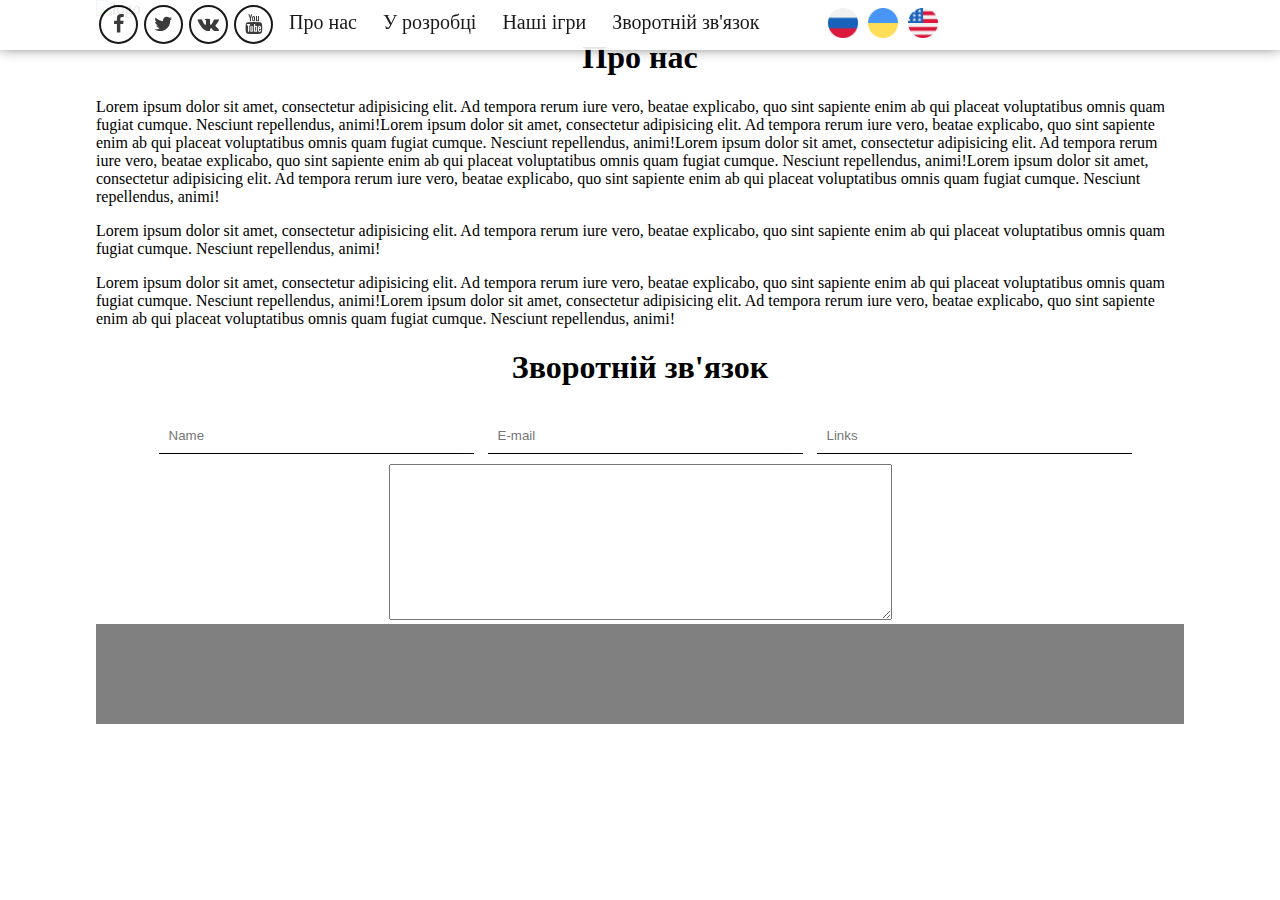
==== index.html @ 35270214 "first commit" ====
<!DOCTYPE html>
<html lang="en">
<head>
    <meta charset="UTF-8">
    <title>Game Site</title>
    <link rel="stylesheet" href="style/style.css">
    <link href="https://stackpath.bootstrapcdn.com/font-awesome/4.7.0/css/font-awesome.min.css" rel="stylesheet" integrity="sha384-wvfXpqpZZVQGK6TAh5PVlGOfQNHSoD2xbE+QkPxCAFlNEevoEH3Sl0sibVcOQVnN" crossorigin="anonymous">
    <script type="text/javascript" src="https://ajax.googleapis.com/ajax/libs/jquery/1.10.1/jquery.min.js"></script>
    <script src="js/script.js"></script>
</head>
<body>
   
    <header>
      
       <div class="headerContent">
          
           <ul class="socialLinks">
               <li><a href="#"><i class="fa fa-facebook"></i></a></li>
               <li><a href="#"><i class="fa fa-twitter"></i></a></li>
               <li><a href="#"><i class="fa fa-vk"></i></a></li>
               <li><a href="#"><i class="fa fa-youtube"></i></a></li>
           </ul>
              
           <ul class="headerMenuLinks">
               <li><a href="#aboutUs">Про нас</a></li>
               <li><a href="#inDev">У розробці</a></li>
               <li><a href="#ourGames">Наші ігри</a></li>
               <li><a href="#feedback">Зворотній зв'язок</a></li>
           </ul>
           
           <ul class="languageItems">
               <li><img src="img/languageIcons/russia.png" alt="rus"></li>
               <li><img src="img/languageIcons/ukraine.png" alt="ua"></li>
               <li><img src="img/languageIcons/united-states.png" alt="us"></li>
           </ul>
           
       </div>
       
    </header>
    
    <main>
       
        <div class="logo">
            <img src="img/N7.png" alt="logo">
        </div>
        
        <div class="aboutUs" id="aboutUs">
            <h1>Про нас</h1>
            <p>Lorem ipsum dolor sit amet, consectetur adipisicing elit. Ad tempora rerum iure vero, beatae explicabo, quo sint sapiente enim ab qui placeat voluptatibus omnis quam fugiat cumque. Nesciunt repellendus, animi!Lorem ipsum dolor sit amet, consectetur adipisicing elit. Ad tempora rerum iure vero, beatae explicabo, quo sint sapiente enim ab qui placeat voluptatibus omnis quam fugiat cumque. Nesciunt repellendus, animi!Lorem ipsum dolor sit amet, consectetur adipisicing elit. Ad tempora rerum iure vero, beatae explicabo, quo sint sapiente enim ab qui placeat voluptatibus omnis quam fugiat cumque. Nesciunt repellendus, animi!Lorem ipsum dolor sit amet, consectetur adipisicing elit. Ad tempora rerum iure vero, beatae explicabo, quo sint sapiente enim ab qui placeat voluptatibus omnis quam fugiat cumque. Nesciunt repellendus, animi!</p>
            <p>Lorem ipsum dolor sit amet, consectetur adipisicing elit. Ad tempora rerum iure vero, beatae explicabo, quo sint sapiente enim ab qui placeat voluptatibus omnis quam fugiat cumque. Nesciunt repellendus, animi!</p>
            <p>Lorem ipsum dolor sit amet, consectetur adipisicing elit. Ad tempora rerum iure vero, beatae explicabo, quo sint sapiente enim ab qui placeat voluptatibus omnis quam fugiat cumque. Nesciunt repellendus, animi!Lorem ipsum dolor sit amet, consectetur adipisicing elit. Ad tempora rerum iure vero, beatae explicabo, quo sint sapiente enim ab qui placeat voluptatibus omnis quam fugiat cumque. Nesciunt repellendus, animi!</p>
        </div>
        
        <div class="gameSlider"></div>
        
        <div class="listOfGames"></div>
        
        <div class="feedback" id="feedback">
          
            <h1>Зворотній зв'язок</h1>
            
            <div class="feedbackInput">
                <input type="text" placeholder="Name" />
                <input type="text" placeholder="E-mail" />
                <input type="text" placeholder="Links" />
            </div>
            
            <div class="textarea">
                <textarea name="message" cols="60" rows="10"></textarea>
            </div>
                        
        </div>
        
    </main>
    
    <bottom>
        <div class="bottomTest">
            
        </div>
    </bottom>
    
</body>
</html>
---- style/style.css ----
body {
    margin: 0;
    left: 0;
    background: #ffffff;
}

li {
    list-style: none;
}

h1 {
    text-align: center;
}

a {
    text-decoration: none;
    color: black;
}

/********************************************* HEADER ********************************************************/

header {
    display: flex;
/*
    grid-template-rows: repeat(minmax(150px, auto));
*/
    width: 100%;
    height: 50px;
    opacity: .9;
    position: fixed;
    background: rgba(255, 255, 255, 1);
    box-shadow: 0 -5px 15px black;
}

.headerContent {
    display: flex;
    width: 85%;
    margin: auto;
}

/************* HEADER SOCIAL LINKS *************/


.socialLinks {
    padding: 0;
    margin: 0;
    display: flex;
}

.socialLinks li {
    padding: 5px 0 0 0;
    
}

.socialLinks li a {
    width: 35px;
    height: 35px;
    background: #fff;
    text-align: center;
    line-height: 35px;
    font-size: 20px;
    margin: 0 3px;
    display: block;
    border-radius: 50%;
    position: relative;
    border: 2px solid #000;
    transition: .5s;
}

.socialLinks li a .fa {
    position: relative;
    color: #262626;
    transition: .5s;
}

.socialLinks li a:hover .fa {
    transform: rotate(360deg);
}

.socialLinks li a:hover {
    transition: .5s;
}

.socialLinks li:nth-child(1) a:hover {
    background-color: #3F62A9;
}

.socialLinks li:nth-child(2) a:hover {
    background-color: #1DA1F2;
}

.socialLinks li:nth-child(3) a:hover {
    background-color: #5181B8;
}

.socialLinks li:nth-child(4) a:hover {
    background-color: #D52323;
}

/************* HEADER MENU *************/

.headerMenuLinks {
    display: flex;
    margin: 0;
    padding: 0;
}

.headerMenuLinks li {
    cursor: pointer;
    width: auto;
    height: 45px;
    padding: 5px 10px 0 10px;
    text-align: center;
    line-height: 35px;
    font-size: 20px;
    margin: 0 3px;
    position: relative;
    transition: .5s;
}

.headerMenuLinks li:hover {
    background: green;
}

/************* HEADER LANGUAGES *************/

.languageItems {
    display: flex;
    margin: 8px 0 0 10px;
}

.languageItems img {
    cursor: pointer;
    margin: 0 5px;
    width: 30px;
}

/********************************************* MAIN ********************************************************/

main {
    width: 85%;
    height: auto;
    margin: auto;
    
}

.logo img {
    width: 100%;
    height: 100%;
}

.feedbackInput {
    text-align: center;
}

.feedbackInput input {
    width: 300px;
    height: auto;
    margin: 10px 0 10px 10px;
    padding: 10px 5px 10px 10px;
    background: rgba(255, 255, 255, 0.8);
    border: 0px;
    box-shadow: 0 0 30px white;
    border-bottom: 1px solid black;
}

.textarea {
    text-align: center;
}

.bottomTest {
    width: 85%;
    height: 100px;
    margin: auto;
    background: gray;
}
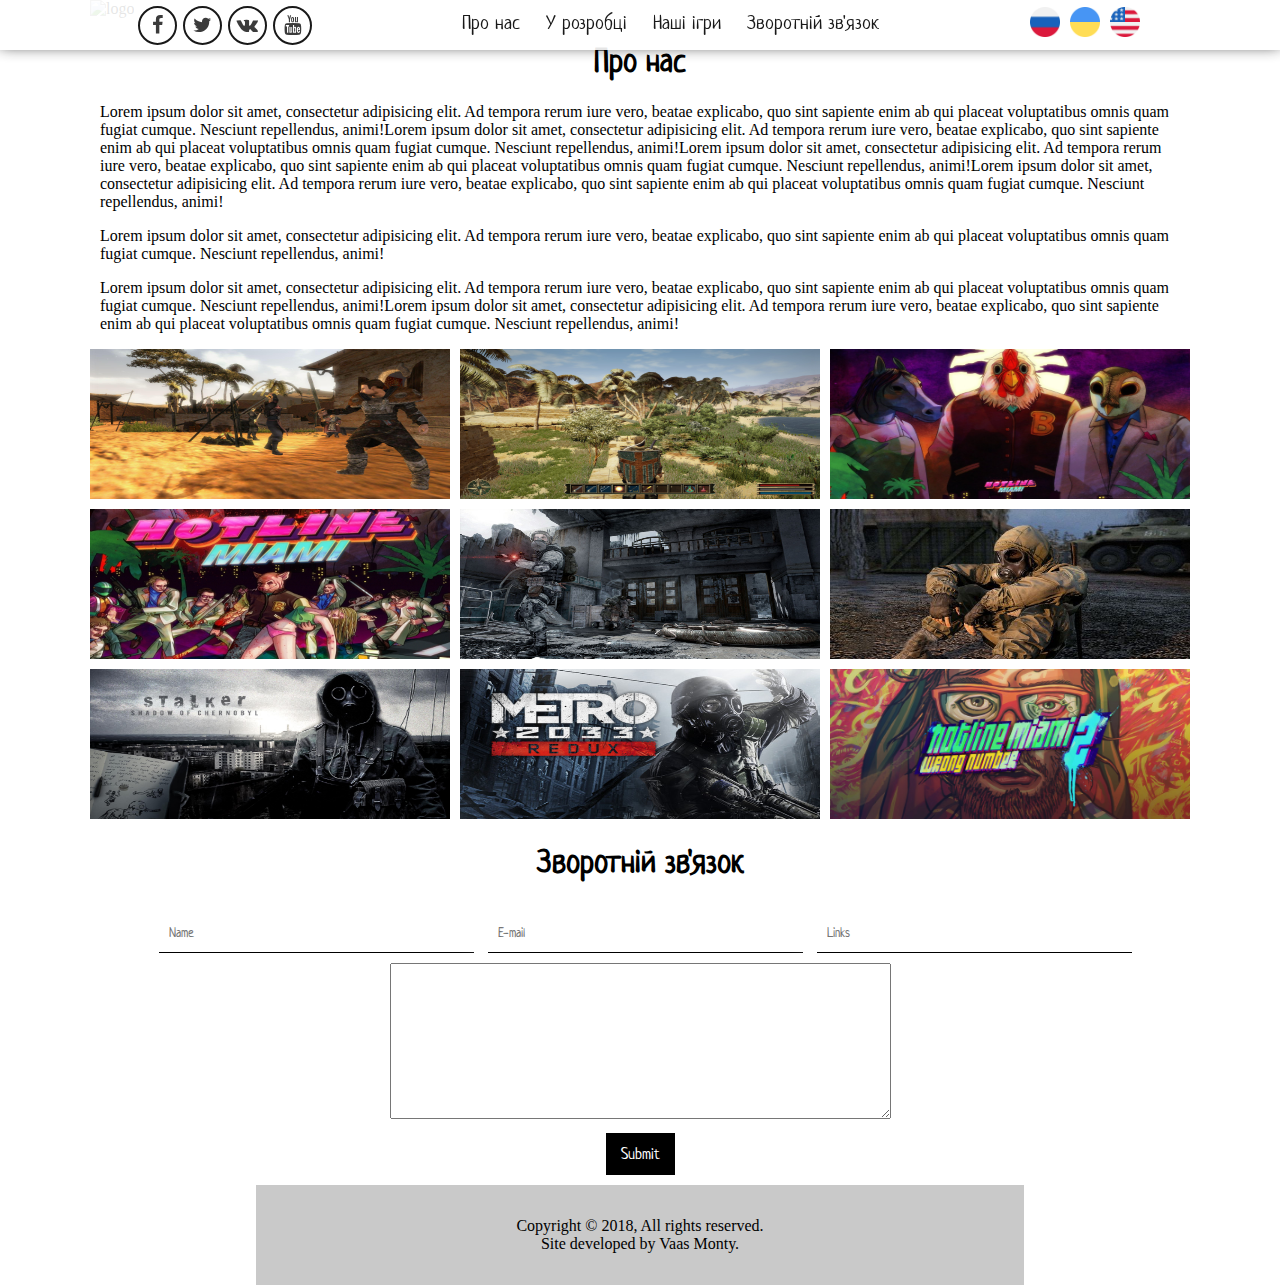
==== commit 38242465: "added chapter 'ourGames & media queries'" ====
--- a/index.html
+++ b/index.html
@@ -5,6 +5,7 @@
     <title>Game Site</title>
     <link rel="stylesheet" href="style/style.css">
     <link href="https://stackpath.bootstrapcdn.com/font-awesome/4.7.0/css/font-awesome.min.css" rel="stylesheet" integrity="sha384-wvfXpqpZZVQGK6TAh5PVlGOfQNHSoD2xbE+QkPxCAFlNEevoEH3Sl0sibVcOQVnN" crossorigin="anonymous">
+    <link href="https://fonts.googleapis.com/css?family=Neucha" rel="stylesheet">
     <script type="text/javascript" src="https://ajax.googleapis.com/ajax/libs/jquery/1.10.1/jquery.min.js"></script>
     <script src="js/script.js"></script>
 </head>
@@ -15,10 +16,10 @@
        <div class="headerContent">
           
            <ul class="socialLinks">
-               <li><a href="#"><i class="fa fa-facebook"></i></a></li>
-               <li><a href="#"><i class="fa fa-twitter"></i></a></li>
-               <li><a href="#"><i class="fa fa-vk"></i></a></li>
-               <li><a href="#"><i class="fa fa-youtube"></i></a></li>
+               <li><a href="https://www.facebook.com/" target="_blank"><i class="fa fa-facebook"></i></a></li>
+               <li><a href="https://twitter.com/" target="_blank"><i class="fa fa-twitter"></i></a></li>
+               <li><a href="http://vk.com/" target="_blank"><i class="fa fa-vk"></i></a></li>
+               <li><a href="https://www.youtube.com/" target="_blank"><i class="fa fa-youtube"></i></a></li>
            </ul>
               
            <ul class="headerMenuLinks">
@@ -33,6 +34,9 @@
                <li><img src="img/languageIcons/ukraine.png" alt="ua"></li>
                <li><img src="img/languageIcons/united-states.png" alt="us"></li>
            </ul>
+           
+           <label for="headerMenuToggle">&#9776;</label> 
+           <input type="checkbox" id="headerMenuToggle" />
            
        </div>
        
@@ -53,7 +57,17 @@
         
         <div class="gameSlider"></div>
         
-        <div class="listOfGames"></div>
+        <div class="listOfGames" id="ourGames">
+            <div><img src="img/games/1%20(1).jpg"><!--<span>1</span>--></div>
+            <div><img src="img/games/1%20(2).jpg"><!--<span>1</span>--></div>
+            <div><img src="img/games/1%20(3).jpg"><!--<span>1</span>--></div>
+            <div><img src="img/games/1%20(4).jpg"><!--<span>1</span>--></div>
+            <div><img src="img/games/1%20(5).jpg"><!--<span>1</span>--></div>
+            <div><img src="img/games/1%20(6).jpg"><!--<span>1</span>--></div>
+            <div><img src="img/games/1%20(7).jpg"><!--<span>1</span>--></div>
+            <div><img src="img/games/1%20(8).jpg"><!--<span>1</span>--></div>
+            <div><img src="img/games/1%20(9).jpg"><!--<span>1</span>--></div>
+        </div>
         
         <div class="feedback" id="feedback">
           
@@ -68,6 +82,10 @@
             <div class="textarea">
                 <textarea name="message" cols="60" rows="10"></textarea>
             </div>
+            
+            <div class="feedbackSubmit">
+                <input type="button" value="Submit" />
+            </div>
                         
         </div>
         
@@ -75,7 +93,8 @@
     
     <bottom>
         <div class="bottomTest">
-            
+            Copyright © 2018, All rights reserved.<br>
+            Site developed by Vaas Monty.
         </div>
     </bottom>
     
--- a/style/style.css
+++ b/style/style.css
@@ -4,12 +4,35 @@
     background: #ffffff;
 }
 
+label {
+    border: 2px solid black;
+    font-size: 25px;
+    padding: 0 10px;
+    margin: 5px 5px 5px 0;
+    border-radius: 27%;
+    cursor: pointer;
+    display: none;
+}
+
+label:hover {
+    background: black;
+    color: white;
+}
+
+input[type=checkbox] {
+    display: none;
+}
+
 li {
     list-style: none;
 }
 
 h1 {
     text-align: center;
+}
+
+li, h1, input {
+    font-family: 'Neucha', cursive;
 }
 
 a {
@@ -21,9 +44,6 @@
 
 header {
     display: flex;
-/*
-    grid-template-rows: repeat(minmax(150px, auto));
-*/
     width: 100%;
     height: 50px;
     opacity: .9;
@@ -34,22 +54,23 @@
 
 .headerContent {
     display: flex;
-    width: 85%;
-    margin: auto;
+    width: 1100px;
+    margin: 0 auto;
 }
 
 /************* HEADER SOCIAL LINKS *************/
-
 
 .socialLinks {
     padding: 0;
     margin: 0;
     display: flex;
+    flex-grow: 1;
+    justify-content: center;
+    align-items: center;
 }
 
 .socialLinks li {
-    padding: 5px 0 0 0;
-    
+    padding: 0;
 }
 
 .socialLinks li a {
@@ -100,21 +121,22 @@
 /************* HEADER MENU *************/
 
 .headerMenuLinks {
+    flex-grow: 2;
     display: flex;
     margin: 0;
     padding: 0;
+    justify-content: center;
+    align-items: center;
 }
 
 .headerMenuLinks li {
     cursor: pointer;
-    width: auto;
     height: 45px;
     padding: 5px 10px 0 10px;
     text-align: center;
     line-height: 35px;
     font-size: 20px;
     margin: 0 3px;
-    position: relative;
     transition: .5s;
 }
 
@@ -126,7 +148,10 @@
 
 .languageItems {
     display: flex;
-    margin: 8px 0 0 10px;
+    flex-grow: 1;
+    padding: 0;
+    justify-content: center;
+    align-items: center;
 }
 
 .languageItems img {
@@ -138,18 +163,59 @@
 /********************************************* MAIN ********************************************************/
 
 main {
-    width: 85%;
+    width: 1100px;
     height: auto;
     margin: auto;
     
 }
+
+/************* LOGO *********************/
 
 .logo img {
     width: 100%;
     height: 100%;
 }
 
-.feedbackInput {
+/************* ABOUT US ******************/
+
+.aboutUs {
+    margin: 0 10px;
+}
+
+/************* LIST OF GAMES *************/
+
+.listOfGames {
+    display: grid;
+    grid-template-columns: repeat(3, 1fr);
+    max-width: 100%;
+    margin: 0 auto;
+    grid-gap: 10px 10px;
+}
+
+.listOfGames div {
+    background: silver;
+    text-align: center;
+    height: 150px;
+}
+
+/*.listOfGames div span {
+    position: relative;
+    bottom: 90px;
+    color: white;
+}*/
+
+.listOfGames div:nth-child(even) {
+    background: white;
+}
+
+.listOfGames div img {
+    width: 100%;
+    height: 100%;
+}
+
+/************* FEEDBACK *****************/
+
+.feedbackInput, .textarea, .feedback .feedbackSubmit {
     text-align: center;
 }
 
@@ -164,41 +230,132 @@
     border-bottom: 1px solid black;
 }
 
-.textarea {
-    text-align: center;
-}
+.feedback .feedbackSubmit input[type=button] {
+    font-size: 16px;
+    padding: 10px 15px;
+    margin: 10px;
+    background: rgba(0, 0, 0, 1);
+    border: 0px;
+    color: white;
+    cursor: pointer;
+}
+
+.feedback .feedbackSubmit input[type=button], .feedbackInput input, textarea:focus {
+    outline: 0;
+}
+
+.feedback .feedbackSubmit input[type=button]:hover {
+    background: rgba(0, 0, 0, .8);
+}
+
+/************* BOTTOM *******************/
 
 .bottomTest {
-    width: 85%;
+    width: 60%;
     height: 100px;
     margin: auto;
-    background: gray;
-}
-
-
-
-
-
-
-
-
-
-
-
-
-
-
-
-
-
-
-
-
-
-
-
-
-
-
-
-
+    background: #c9c9c9;
+    text-align: center;
+    display: flex;
+    justify-content: center;
+    align-items: center;
+}
+
+/********************************************* MEDIA QUERIES ********************************************************/
+
+@media screen and ( max-width: 1125px ) {
+    main {
+        width: 100%;
+    }
+    
+    .socialLinks {
+        padding: 0 0 0 5px;
+    }
+    
+}
+
+@media screen and ( max-width: 768px ) {
+    
+    .listOfGames {
+        max-width: 60%;
+        grid-template-columns: repeat(1, 1fr);
+    }
+    
+    /*.socialLinks li a {
+        width: 35px;
+        height: 35px;
+        background: #fff;
+        text-align: center;
+        line-height: 35px;
+        font-size: 20px;
+        margin: 0 3px;
+        display: block;
+        border-radius: 50%;
+        position: relative;
+        border: 2px solid #000;
+        transition: .5s;
+    }*/
+    
+    .headerMenuLinks li {
+        font-size: 14px;
+    }
+    
+    .languageItems img {
+        cursor: pointer;
+        margin: 0 5px;
+        width: 30px;
+    }
+    
+}
+
+@media screen and ( max-width: 668px ) {
+    
+    .socialLinks {
+        
+        justify-content:flex-start;
+    }
+    
+    .languageItems, .headerMenuLinks {
+        display: none;
+    }
+    
+    label {
+        display: block;
+    }
+    
+    
+    
+}
+
+
+
+
+
+
+
+
+
+
+
+
+
+
+
+
+
+
+
+
+
+
+
+
+
+
+
+
+
+
+
+
+
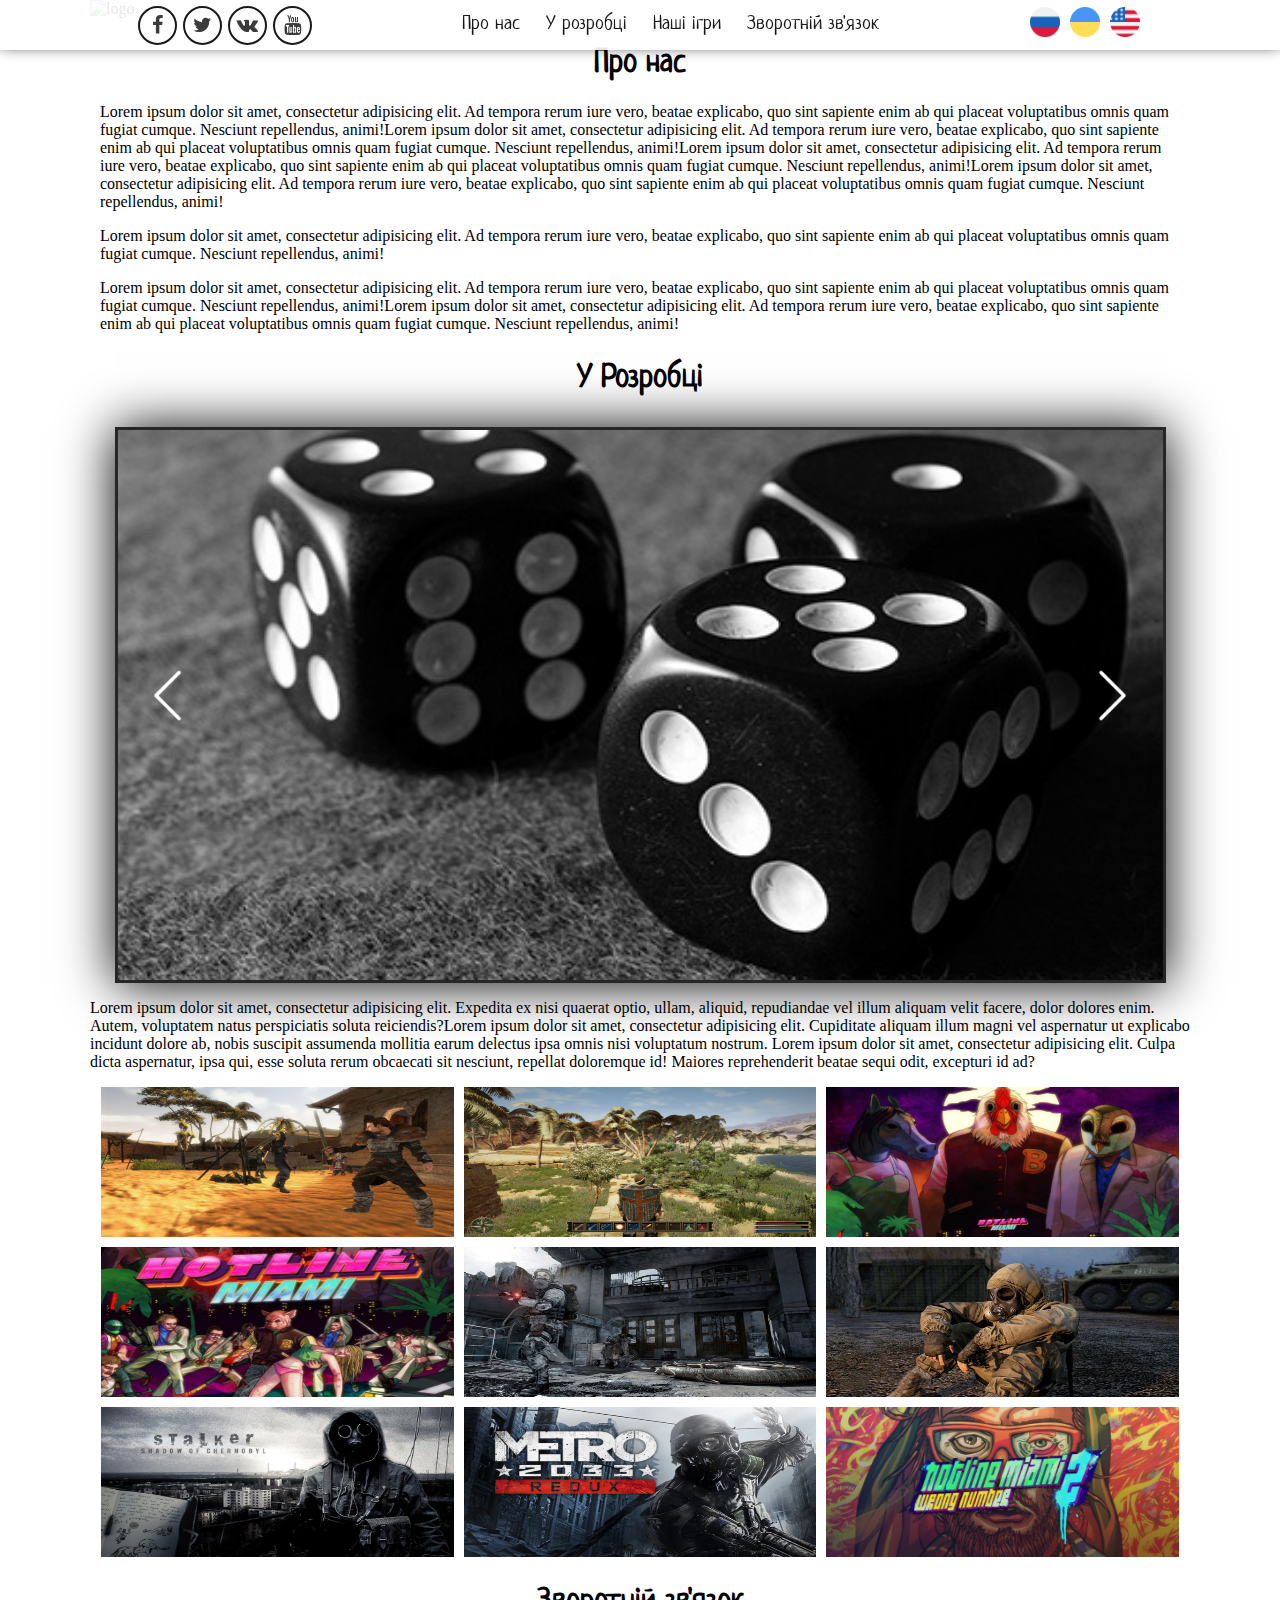
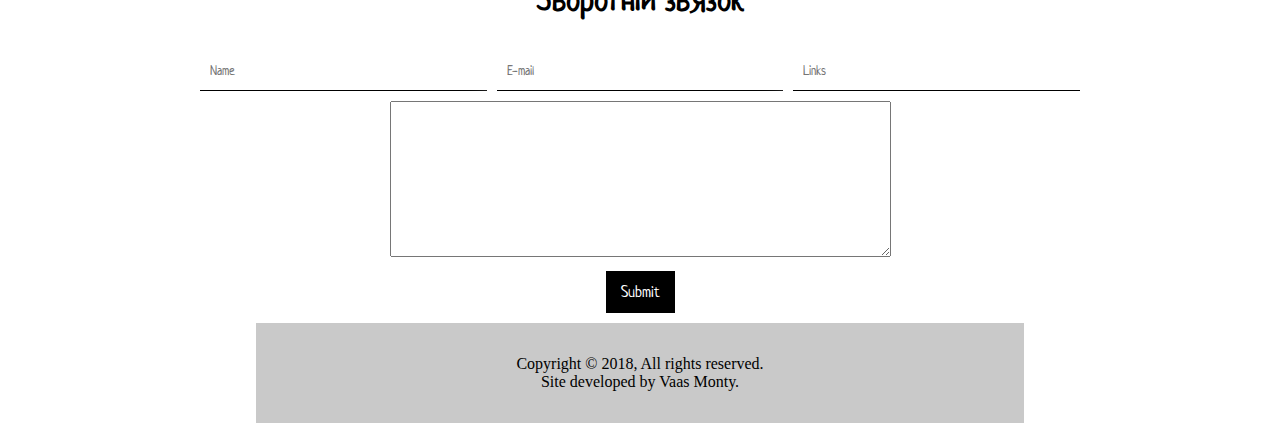
==== commit 694b19c7: "Add files via upload" ====
--- a/index.html
+++ b/index.html
@@ -1,102 +1,126 @@
-<!DOCTYPE html>
-<html lang="en">
-<head>
-    <meta charset="UTF-8">
-    <title>Game Site</title>
-    <link rel="stylesheet" href="style/style.css">
-    <link href="https://stackpath.bootstrapcdn.com/font-awesome/4.7.0/css/font-awesome.min.css" rel="stylesheet" integrity="sha384-wvfXpqpZZVQGK6TAh5PVlGOfQNHSoD2xbE+QkPxCAFlNEevoEH3Sl0sibVcOQVnN" crossorigin="anonymous">
-    <link href="https://fonts.googleapis.com/css?family=Neucha" rel="stylesheet">
-    <script type="text/javascript" src="https://ajax.googleapis.com/ajax/libs/jquery/1.10.1/jquery.min.js"></script>
-    <script src="js/script.js"></script>
-</head>
-<body>
-   
-    <header>
-      
-       <div class="headerContent">
-          
-           <ul class="socialLinks">
-               <li><a href="https://www.facebook.com/" target="_blank"><i class="fa fa-facebook"></i></a></li>
-               <li><a href="https://twitter.com/" target="_blank"><i class="fa fa-twitter"></i></a></li>
-               <li><a href="http://vk.com/" target="_blank"><i class="fa fa-vk"></i></a></li>
-               <li><a href="https://www.youtube.com/" target="_blank"><i class="fa fa-youtube"></i></a></li>
-           </ul>
-              
-           <ul class="headerMenuLinks">
-               <li><a href="#aboutUs">Про нас</a></li>
-               <li><a href="#inDev">У розробці</a></li>
-               <li><a href="#ourGames">Наші ігри</a></li>
-               <li><a href="#feedback">Зворотній зв'язок</a></li>
-           </ul>
-           
-           <ul class="languageItems">
-               <li><img src="img/languageIcons/russia.png" alt="rus"></li>
-               <li><img src="img/languageIcons/ukraine.png" alt="ua"></li>
-               <li><img src="img/languageIcons/united-states.png" alt="us"></li>
-           </ul>
-           
-           <label for="headerMenuToggle">&#9776;</label> 
-           <input type="checkbox" id="headerMenuToggle" />
-           
-       </div>
-       
-    </header>
-    
-    <main>
-       
-        <div class="logo">
-            <img src="img/N7.png" alt="logo">
-        </div>
-        
-        <div class="aboutUs" id="aboutUs">
-            <h1>Про нас</h1>
-            <p>Lorem ipsum dolor sit amet, consectetur adipisicing elit. Ad tempora rerum iure vero, beatae explicabo, quo sint sapiente enim ab qui placeat voluptatibus omnis quam fugiat cumque. Nesciunt repellendus, animi!Lorem ipsum dolor sit amet, consectetur adipisicing elit. Ad tempora rerum iure vero, beatae explicabo, quo sint sapiente enim ab qui placeat voluptatibus omnis quam fugiat cumque. Nesciunt repellendus, animi!Lorem ipsum dolor sit amet, consectetur adipisicing elit. Ad tempora rerum iure vero, beatae explicabo, quo sint sapiente enim ab qui placeat voluptatibus omnis quam fugiat cumque. Nesciunt repellendus, animi!Lorem ipsum dolor sit amet, consectetur adipisicing elit. Ad tempora rerum iure vero, beatae explicabo, quo sint sapiente enim ab qui placeat voluptatibus omnis quam fugiat cumque. Nesciunt repellendus, animi!</p>
-            <p>Lorem ipsum dolor sit amet, consectetur adipisicing elit. Ad tempora rerum iure vero, beatae explicabo, quo sint sapiente enim ab qui placeat voluptatibus omnis quam fugiat cumque. Nesciunt repellendus, animi!</p>
-            <p>Lorem ipsum dolor sit amet, consectetur adipisicing elit. Ad tempora rerum iure vero, beatae explicabo, quo sint sapiente enim ab qui placeat voluptatibus omnis quam fugiat cumque. Nesciunt repellendus, animi!Lorem ipsum dolor sit amet, consectetur adipisicing elit. Ad tempora rerum iure vero, beatae explicabo, quo sint sapiente enim ab qui placeat voluptatibus omnis quam fugiat cumque. Nesciunt repellendus, animi!</p>
-        </div>
-        
-        <div class="gameSlider"></div>
-        
-        <div class="listOfGames" id="ourGames">
-            <div><img src="img/games/1%20(1).jpg"><!--<span>1</span>--></div>
-            <div><img src="img/games/1%20(2).jpg"><!--<span>1</span>--></div>
-            <div><img src="img/games/1%20(3).jpg"><!--<span>1</span>--></div>
-            <div><img src="img/games/1%20(4).jpg"><!--<span>1</span>--></div>
-            <div><img src="img/games/1%20(5).jpg"><!--<span>1</span>--></div>
-            <div><img src="img/games/1%20(6).jpg"><!--<span>1</span>--></div>
-            <div><img src="img/games/1%20(7).jpg"><!--<span>1</span>--></div>
-            <div><img src="img/games/1%20(8).jpg"><!--<span>1</span>--></div>
-            <div><img src="img/games/1%20(9).jpg"><!--<span>1</span>--></div>
-        </div>
-        
-        <div class="feedback" id="feedback">
-          
-            <h1>Зворотній зв'язок</h1>
-            
-            <div class="feedbackInput">
-                <input type="text" placeholder="Name" />
-                <input type="text" placeholder="E-mail" />
-                <input type="text" placeholder="Links" />
-            </div>
-            
-            <div class="textarea">
-                <textarea name="message" cols="60" rows="10"></textarea>
-            </div>
-            
-            <div class="feedbackSubmit">
-                <input type="button" value="Submit" />
-            </div>
-                        
-        </div>
-        
-    </main>
-    
-    <bottom>
-        <div class="bottomTest">
-            Copyright © 2018, All rights reserved.<br>
-            Site developed by Vaas Monty.
-        </div>
-    </bottom>
-    
-</body>
+<!DOCTYPE html>
+<html lang="en">
+<head>
+    <meta charset="UTF-8">
+    <title>Game Site</title>
+    <link rel="stylesheet" href="style/slider.css">
+    <link rel="stylesheet" href="style/style.css">
+    <link href="https://stackpath.bootstrapcdn.com/font-awesome/4.7.0/css/font-awesome.min.css" rel="stylesheet" integrity="sha384-wvfXpqpZZVQGK6TAh5PVlGOfQNHSoD2xbE+QkPxCAFlNEevoEH3Sl0sibVcOQVnN" crossorigin="anonymous">
+    <link href="https://fonts.googleapis.com/css?family=Neucha" rel="stylesheet">
+    <script type="text/javascript" src="https://ajax.googleapis.com/ajax/libs/jquery/1.10.1/jquery.min.js"></script>
+    <script src="js/slider.js"></script>
+    <script src="js/script.js"></script>
+</head>
+<body>
+   
+    <header>
+      
+       <div class="headerContent">
+          
+           <ul class="socialLinks">
+               <li><a href="https://www.facebook.com/" target="_blank"><i class="fa fa-facebook"></i></a></li>
+               <li><a href="https://twitter.com/" target="_blank"><i class="fa fa-twitter"></i></a></li>
+               <li><a href="http://vk.com/" target="_blank"><i class="fa fa-vk"></i></a></li>
+               <li><a href="https://www.youtube.com/" target="_blank"><i class="fa fa-youtube"></i></a></li>
+           </ul>
+              
+           <ul class="headerMenuLinks">
+               <li href="#aboutUs">Про нас</li>
+               <li href="#inDev">У розробці</li>
+               <li href="#ourGames">Наші ігри</li>
+               <li href="#feedback">Зворотній зв'язок</li>
+           </ul>
+           
+           <ul class="languageItems">
+               <li><img src="img/languageIcons/russia.png" alt="rus"></li>
+               <li><img src="img/languageIcons/ukraine.png" alt="ua"></li>
+               <li><img src="img/languageIcons/united-states.png" alt="us"></li>
+           </ul>
+           
+           <label for="headerMenuToggle">&#9776;</label> 
+           <input type="checkbox" id="headerMenuToggle" />
+           
+       </div>
+       
+    </header>
+    
+    <main>
+       
+        <div class="logo">
+            <img src="img/N7.png" alt="logo">
+        </div>
+        
+        <div class="aboutUs" id="aboutUs">
+            <h1>Про нас</h1>
+            <p>Lorem ipsum dolor sit amet, consectetur adipisicing elit. Ad tempora rerum iure vero, beatae explicabo, quo sint sapiente enim ab qui placeat voluptatibus omnis quam fugiat cumque. Nesciunt repellendus, animi!Lorem ipsum dolor sit amet, consectetur adipisicing elit. Ad tempora rerum iure vero, beatae explicabo, quo sint sapiente enim ab qui placeat voluptatibus omnis quam fugiat cumque. Nesciunt repellendus, animi!Lorem ipsum dolor sit amet, consectetur adipisicing elit. Ad tempora rerum iure vero, beatae explicabo, quo sint sapiente enim ab qui placeat voluptatibus omnis quam fugiat cumque. Nesciunt repellendus, animi!Lorem ipsum dolor sit amet, consectetur adipisicing elit. Ad tempora rerum iure vero, beatae explicabo, quo sint sapiente enim ab qui placeat voluptatibus omnis quam fugiat cumque. Nesciunt repellendus, animi!</p>
+            <p>Lorem ipsum dolor sit amet, consectetur adipisicing elit. Ad tempora rerum iure vero, beatae explicabo, quo sint sapiente enim ab qui placeat voluptatibus omnis quam fugiat cumque. Nesciunt repellendus, animi!</p>
+            <p>Lorem ipsum dolor sit amet, consectetur adipisicing elit. Ad tempora rerum iure vero, beatae explicabo, quo sint sapiente enim ab qui placeat voluptatibus omnis quam fugiat cumque. Nesciunt repellendus, animi!Lorem ipsum dolor sit amet, consectetur adipisicing elit. Ad tempora rerum iure vero, beatae explicabo, quo sint sapiente enim ab qui placeat voluptatibus omnis quam fugiat cumque. Nesciunt repellendus, animi!</p>
+        </div>
+        
+        <div class="gameSlider" id="inDev">
+           
+            <h1>У Розробці</h1>
+                  
+            <div class="slider">
+               
+                <img src="img/sliderImg/left-arrow.png" class="prev">
+                  
+                <img src="img/sliderImg/right-arrow.png" class="next">
+                   
+                <div class="slider-inner">
+                    <img src="img/sliderImg/image1.jpg" class="active">
+                    <img src="img/sliderImg/image2.jpg">
+                    <img src="img/sliderImg/image3.jpg">
+                    <img src="img/sliderImg/image4.jpg">
+                    <iframe src="https://www.youtube.com/embed/Ei1guHLJtSY" allowfullscreen></iframe>
+                </div>
+                    
+            </div>
+            
+            <p>Lorem ipsum dolor sit amet, consectetur adipisicing elit. Expedita ex nisi quaerat optio, ullam, aliquid, repudiandae vel illum aliquam velit facere, dolor dolores enim. Autem, voluptatem natus perspiciatis soluta reiciendis?Lorem ipsum dolor sit amet, consectetur adipisicing elit. Cupiditate aliquam illum magni vel aspernatur ut explicabo incidunt dolore ab, nobis suscipit assumenda mollitia earum delectus ipsa omnis nisi voluptatum nostrum. Lorem ipsum dolor sit amet, consectetur adipisicing elit. Culpa dicta aspernatur, ipsa qui, esse soluta rerum obcaecati sit nesciunt, repellat doloremque id! Maiores reprehenderit beatae sequi odit, excepturi id ad?</p>
+            
+        </div>
+        
+        <div class="listOfGames" id="ourGames">
+            <div><img src="img/games/1%20(1).jpg"><!--<span>1</span>--></div>
+            <div><img src="img/games/1%20(2).jpg"><!--<span>1</span>--></div>
+            <div><img src="img/games/1%20(3).jpg"><!--<span>1</span>--></div>
+            <div><img src="img/games/1%20(4).jpg"><!--<span>1</span>--></div>
+            <div><img src="img/games/1%20(5).jpg"><!--<span>1</span>--></div>
+            <div><img src="img/games/1%20(6).jpg"><!--<span>1</span>--></div>
+            <div><img src="img/games/1%20(7).jpg"><!--<span>1</span>--></div>
+            <div><img src="img/games/1%20(8).jpg"><!--<span>1</span>--></div>
+            <div><img src="img/games/1%20(9).jpg"><!--<span>1</span>--></div>
+        </div>
+        
+        <div class="feedback" id="feedback">
+          
+            <h1>Зворотній зв'язок</h1>
+            
+            <div class="feedbackInput">
+                <input type="text" placeholder="Name" />
+                <input type="text" placeholder="E-mail" />
+                <input type="text" placeholder="Links" />
+            </div>
+            
+            <div class="textarea">
+                <textarea name="message" cols="60" rows="10"></textarea>
+            </div>
+            
+            <div class="feedbackSubmit">
+                <input type="button" value="Submit" />
+            </div>
+                        
+        </div>
+        
+    </main>
+    
+    <bottom>
+        <div class="bottomTest">
+            Copyright © 2018, All rights reserved.<br>
+            Site developed by Vaas Monty.
+        </div>
+    </bottom>
+    
+</body>
 </html>--- a/style/slider.css
+++ b/style/slider.css
@@ -0,0 +1,46 @@
+.slider {
+    margin-top: -50px;
+}
+
+.slider-inner {
+	width: 95%;
+	height: 550px;
+	overflow: hidden;        
+    margin: auto;
+	border: #262626 solid 3px;
+    box-shadow: 0 1px 50px black;
+}
+
+.slider-inner img, iframe {
+	display: none;
+	width: 100%;
+    height: 100%;
+}
+
+.slider-inner img.active {
+	display: inline-block;
+}
+
+.prev, .next {
+    color: white;
+    width: 5%;
+    position: relative;
+    z-index: 100;
+	cursor: pointer;
+    filter: invert(1);
+}
+
+.prev {
+    top: 300px;
+    left: 50px;
+}
+
+.next {
+    top: 300px;
+    float: right;
+    right: 50px;
+}
+
+iframe {
+    display: block;
+}--- a/style/style.css
+++ b/style/style.css
@@ -1,361 +1,390 @@
-body {
-    margin: 0;
-    left: 0;
-    background: #ffffff;
-}
-
-label {
-    border: 2px solid black;
-    font-size: 25px;
-    padding: 0 10px;
-    margin: 5px 5px 5px 0;
-    border-radius: 27%;
-    cursor: pointer;
-    display: none;
-}
-
-label:hover {
-    background: black;
-    color: white;
-}
-
-input[type=checkbox] {
-    display: none;
-}
-
-li {
-    list-style: none;
-}
-
-h1 {
-    text-align: center;
-}
-
-li, h1, input {
-    font-family: 'Neucha', cursive;
-}
-
-a {
-    text-decoration: none;
-    color: black;
-}
-
-/********************************************* HEADER ********************************************************/
-
-header {
-    display: flex;
-    width: 100%;
-    height: 50px;
-    opacity: .9;
-    position: fixed;
-    background: rgba(255, 255, 255, 1);
-    box-shadow: 0 -5px 15px black;
-}
-
-.headerContent {
-    display: flex;
-    width: 1100px;
-    margin: 0 auto;
-}
-
-/************* HEADER SOCIAL LINKS *************/
-
-.socialLinks {
-    padding: 0;
-    margin: 0;
-    display: flex;
-    flex-grow: 1;
-    justify-content: center;
-    align-items: center;
-}
-
-.socialLinks li {
-    padding: 0;
-}
-
-.socialLinks li a {
-    width: 35px;
-    height: 35px;
-    background: #fff;
-    text-align: center;
-    line-height: 35px;
-    font-size: 20px;
-    margin: 0 3px;
-    display: block;
-    border-radius: 50%;
-    position: relative;
-    border: 2px solid #000;
-    transition: .5s;
-}
-
-.socialLinks li a .fa {
-    position: relative;
-    color: #262626;
-    transition: .5s;
-}
-
-.socialLinks li a:hover .fa {
-    transform: rotate(360deg);
-}
-
-.socialLinks li a:hover {
-    transition: .5s;
-}
-
-.socialLinks li:nth-child(1) a:hover {
-    background-color: #3F62A9;
-}
-
-.socialLinks li:nth-child(2) a:hover {
-    background-color: #1DA1F2;
-}
-
-.socialLinks li:nth-child(3) a:hover {
-    background-color: #5181B8;
-}
-
-.socialLinks li:nth-child(4) a:hover {
-    background-color: #D52323;
-}
-
-/************* HEADER MENU *************/
-
-.headerMenuLinks {
-    flex-grow: 2;
-    display: flex;
-    margin: 0;
-    padding: 0;
-    justify-content: center;
-    align-items: center;
-}
-
-.headerMenuLinks li {
-    cursor: pointer;
-    height: 45px;
-    padding: 5px 10px 0 10px;
-    text-align: center;
-    line-height: 35px;
-    font-size: 20px;
-    margin: 0 3px;
-    transition: .5s;
-}
-
-.headerMenuLinks li:hover {
-    background: green;
-}
-
-/************* HEADER LANGUAGES *************/
-
-.languageItems {
-    display: flex;
-    flex-grow: 1;
-    padding: 0;
-    justify-content: center;
-    align-items: center;
-}
-
-.languageItems img {
-    cursor: pointer;
-    margin: 0 5px;
-    width: 30px;
-}
-
-/********************************************* MAIN ********************************************************/
-
-main {
-    width: 1100px;
-    height: auto;
-    margin: auto;
-    
-}
-
-/************* LOGO *********************/
-
-.logo img {
-    width: 100%;
-    height: 100%;
-}
-
-/************* ABOUT US ******************/
-
-.aboutUs {
-    margin: 0 10px;
-}
-
-/************* LIST OF GAMES *************/
-
-.listOfGames {
-    display: grid;
-    grid-template-columns: repeat(3, 1fr);
-    max-width: 100%;
-    margin: 0 auto;
-    grid-gap: 10px 10px;
-}
-
-.listOfGames div {
-    background: silver;
-    text-align: center;
-    height: 150px;
-}
-
-/*.listOfGames div span {
-    position: relative;
-    bottom: 90px;
-    color: white;
-}*/
-
-.listOfGames div:nth-child(even) {
-    background: white;
-}
-
-.listOfGames div img {
-    width: 100%;
-    height: 100%;
-}
-
-/************* FEEDBACK *****************/
-
-.feedbackInput, .textarea, .feedback .feedbackSubmit {
-    text-align: center;
-}
-
-.feedbackInput input {
-    width: 300px;
-    height: auto;
-    margin: 10px 0 10px 10px;
-    padding: 10px 5px 10px 10px;
-    background: rgba(255, 255, 255, 0.8);
-    border: 0px;
-    box-shadow: 0 0 30px white;
-    border-bottom: 1px solid black;
-}
-
-.feedback .feedbackSubmit input[type=button] {
-    font-size: 16px;
-    padding: 10px 15px;
-    margin: 10px;
-    background: rgba(0, 0, 0, 1);
-    border: 0px;
-    color: white;
-    cursor: pointer;
-}
-
-.feedback .feedbackSubmit input[type=button], .feedbackInput input, textarea:focus {
-    outline: 0;
-}
-
-.feedback .feedbackSubmit input[type=button]:hover {
-    background: rgba(0, 0, 0, .8);
-}
-
-/************* BOTTOM *******************/
-
-.bottomTest {
-    width: 60%;
-    height: 100px;
-    margin: auto;
-    background: #c9c9c9;
-    text-align: center;
-    display: flex;
-    justify-content: center;
-    align-items: center;
-}
-
-/********************************************* MEDIA QUERIES ********************************************************/
-
-@media screen and ( max-width: 1125px ) {
-    main {
-        width: 100%;
-    }
-    
-    .socialLinks {
-        padding: 0 0 0 5px;
-    }
-    
-}
-
-@media screen and ( max-width: 768px ) {
-    
-    .listOfGames {
-        max-width: 60%;
-        grid-template-columns: repeat(1, 1fr);
-    }
-    
-    /*.socialLinks li a {
-        width: 35px;
-        height: 35px;
-        background: #fff;
-        text-align: center;
-        line-height: 35px;
-        font-size: 20px;
-        margin: 0 3px;
-        display: block;
-        border-radius: 50%;
-        position: relative;
-        border: 2px solid #000;
-        transition: .5s;
-    }*/
-    
-    .headerMenuLinks li {
-        font-size: 14px;
-    }
-    
-    .languageItems img {
-        cursor: pointer;
-        margin: 0 5px;
-        width: 30px;
-    }
-    
-}
-
-@media screen and ( max-width: 668px ) {
-    
-    .socialLinks {
-        
-        justify-content:flex-start;
-    }
-    
-    .languageItems, .headerMenuLinks {
-        display: none;
-    }
-    
-    label {
-        display: block;
-    }
-    
-    
-    
-}
-
-
-
-
-
-
-
-
-
-
-
-
-
-
-
-
-
-
-
-
-
-
-
-
-
-
-
-
-
-
-
-
-
+body {
+    margin: 0;
+    left: 0;
+    background: #ffffff;
+}
+
+label {
+    border: 2px solid black;
+    font-size: 25px;
+    padding: 0 10px;
+    margin: 5px 5px 5px 0;
+    border-radius: 27%;
+    cursor: pointer;
+    display: none;
+}
+
+label:hover {
+    background: black;
+    color: white;
+}
+
+input[type=checkbox] {
+    display: none;
+}
+
+li {
+    list-style: none;
+}
+
+h1 {
+    text-align: center;
+}
+
+li, h1, input {
+    font-family: 'Neucha', cursive;
+}
+
+a {
+    text-decoration: none;
+    color: black;
+}
+
+/********************************************* HEADER ********************************************************/
+
+header {
+    display: flex;
+    width: 100%;
+    height: 50px;
+    opacity: .9;
+    position: fixed;
+    z-index: 1000;
+    background: rgba(255, 255, 255, 1);
+    box-shadow: 0 -5px 15px black;
+}
+
+.headerContent {
+    display: flex;
+    width: 1100px;
+    margin: 0 auto;
+}
+
+/************* HEADER SOCIAL LINKS *************/
+
+.socialLinks {
+    padding: 0;
+    margin: 0;
+    display: flex;
+    flex-grow: 1;
+    justify-content: center;
+    align-items: center;
+}
+
+.socialLinks li {
+    padding: 0;
+}
+
+.socialLinks li a {
+    width: 35px;
+    height: 35px;
+    background: #fff;
+    text-align: center;
+    line-height: 35px;
+    font-size: 20px;
+    margin: 0 3px;
+    display: block;
+    border-radius: 50%;
+    position: relative;
+    border: 2px solid #000;
+    transition: .5s;
+}
+
+.socialLinks li a .fa {
+    position: relative;
+    color: #262626;
+    transition: .5s;
+}
+
+.socialLinks li a:hover .fa {
+    transform: rotate(360deg);
+}
+
+.socialLinks li a:hover {
+    transition: .5s;
+}
+
+.socialLinks li:nth-child(1) a:hover {
+    background-color: #3F62A9;
+}
+
+.socialLinks li:nth-child(2) a:hover {
+    background-color: #1DA1F2;
+}
+
+.socialLinks li:nth-child(3) a:hover {
+    background-color: #5181B8;
+}
+
+.socialLinks li:nth-child(4) a:hover {
+    background-color: #D52323;
+}
+
+/************* HEADER MENU *************/
+
+.headerMenuLinks {
+    flex-grow: 2;
+    display: flex;
+    margin: 0;
+    padding: 0;
+    justify-content: center;
+    align-items: center;
+}
+
+.headerMenuLinks li {
+    cursor: pointer;
+    height: 45px;
+    padding: 5px 10px 0 10px;
+    text-align: center;
+    line-height: 35px;
+    font-size: 20px;
+    margin: 0 3px;
+    transition: .5s;
+}
+
+.headerMenuLinks li:hover {
+    background: green;
+}
+
+.headerMenuLinks a {
+    width: auto;
+    height: auto;
+}
+
+/************* HEADER LANGUAGES *************/
+
+.languageItems {
+    display: flex;
+    flex-grow: 1;
+    padding: 0;
+    justify-content: center;
+    align-items: center;
+}
+
+.languageItems img {
+    cursor: pointer;
+    margin: 0 5px;
+    width: 30px;
+}
+
+/********************************************* MAIN ********************************************************/
+
+main {
+    width: 1100px;
+    height: auto;
+    margin: auto;
+    
+}
+
+/************* LOGO *********************/
+
+.logo img {
+    width: 100%;
+    height: 100%;
+}
+
+/************* ABOUT US ******************/
+
+.aboutUs {
+    margin: 0 10px;
+}
+
+/************* LIST OF GAMES *************/
+
+.listOfGames {
+    display: grid;
+    grid-template-columns: repeat(3, 1fr);
+    max-width: 98%;
+    height: auto;
+    margin: auto;
+    grid-gap: 10px 10px;
+}
+
+.listOfGames div {
+    background: silver;
+    text-align: center;
+    height: 150px;
+}
+
+/*.listOfGames div span {
+    position: relative;
+    bottom: 90px;
+    color: white;
+}*/
+
+.listOfGames div:nth-child(even) {
+    background: white;
+}
+
+.listOfGames div img {
+    width: 100%;
+    height: 100%;
+}
+
+/************* FEEDBACK *****************/
+
+.feedbackInput, .textarea, .feedback .feedbackSubmit {
+    text-align: center;
+}
+
+.feedbackInput {
+    max-width: 80%;
+    margin: auto;
+    display: grid;
+    grid-template-columns: repeat(3, 1fr);
+    grid-gap: 10px 10px;
+}
+
+.feedbackInput input {
+    margin: 10px 0;
+    padding: 10px 5px 10px 10px;
+    background: rgba(255, 255, 255, 0.8);
+    border: 0px;
+    box-shadow: 0 0 30px white;
+    border-bottom: 1px solid black;
+}
+
+.feedback .feedbackSubmit input[type=button] {
+    font-size: 16px;
+    padding: 10px 15px;
+    margin: 10px;
+    background: rgba(0, 0, 0, 1);
+    border: 0px;
+    color: white;
+    cursor: pointer;
+}
+
+.feedback .feedbackSubmit input[type=button], .feedbackInput input, textarea:focus {
+    outline: 0;
+}
+
+.feedback .feedbackSubmit input[type=button]:hover {
+    background: rgba(0, 0, 0, .8);
+}
+
+/************* BOTTOM *******************/
+
+.bottomTest {
+    width: 60%;
+    height: 100px;
+    margin: auto;
+    background: #c9c9c9;
+    text-align: center;
+    display: flex;
+    justify-content: center;
+    align-items: center;
+}
+
+/********************************************* MEDIA QUERIES ********************************************************/
+
+@media screen and ( max-width: 1125px ) {
+    main {
+        width: 100%;
+    }
+    
+    .socialLinks {
+        padding: 0 0 0 5px;
+    }
+    
+}
+
+@media screen and ( max-width: 768px ) {
+    
+    .listOfGames {
+        max-width: 400px;
+        padding: 0 10px;
+        grid-template-columns: repeat(1, 1fr);
+    }
+    
+    .listOfGames div {
+        height: 200px;
+    }
+    
+    /*.socialLinks li a {
+        width: 35px;
+        height: 35px;
+        background: #fff;
+        text-align: center;
+        line-height: 35px;
+        font-size: 20px;
+        margin: 0 3px;
+        display: block;
+        border-radius: 50%;
+        position: relative;
+        border: 2px solid #000;
+        transition: .5s;
+    }*/
+    
+    .headerMenuLinks li {
+        font-size: 14px;
+    }
+    
+    .languageItems img {
+        cursor: pointer;
+        margin: 0 5px;
+        width: 30px;
+    }
+    
+}
+
+@media screen and ( max-width: 668px ) {
+    
+    .socialLinks {
+        justify-content:flex-start;
+    }
+    
+    .languageItems, .headerMenuLinks {
+        display: none;
+    }
+    
+    label {
+        display: block;
+    }
+    
+    .feedbackInput {
+        max-width: 60%;
+        grid-template-columns: repeat(1, 1fr);
+        margin: auto;
+    }
+    
+    textarea {
+        max-width: 300px;
+    }
+    
+}
+
+/*@media screen and ( max-width: 468px ) {
+    
+}*/
+
+
+
+
+
+
+
+
+
+
+
+
+
+
+
+
+
+
+
+
+
+
+
+
+
+
+
+
+
+
+
+
+
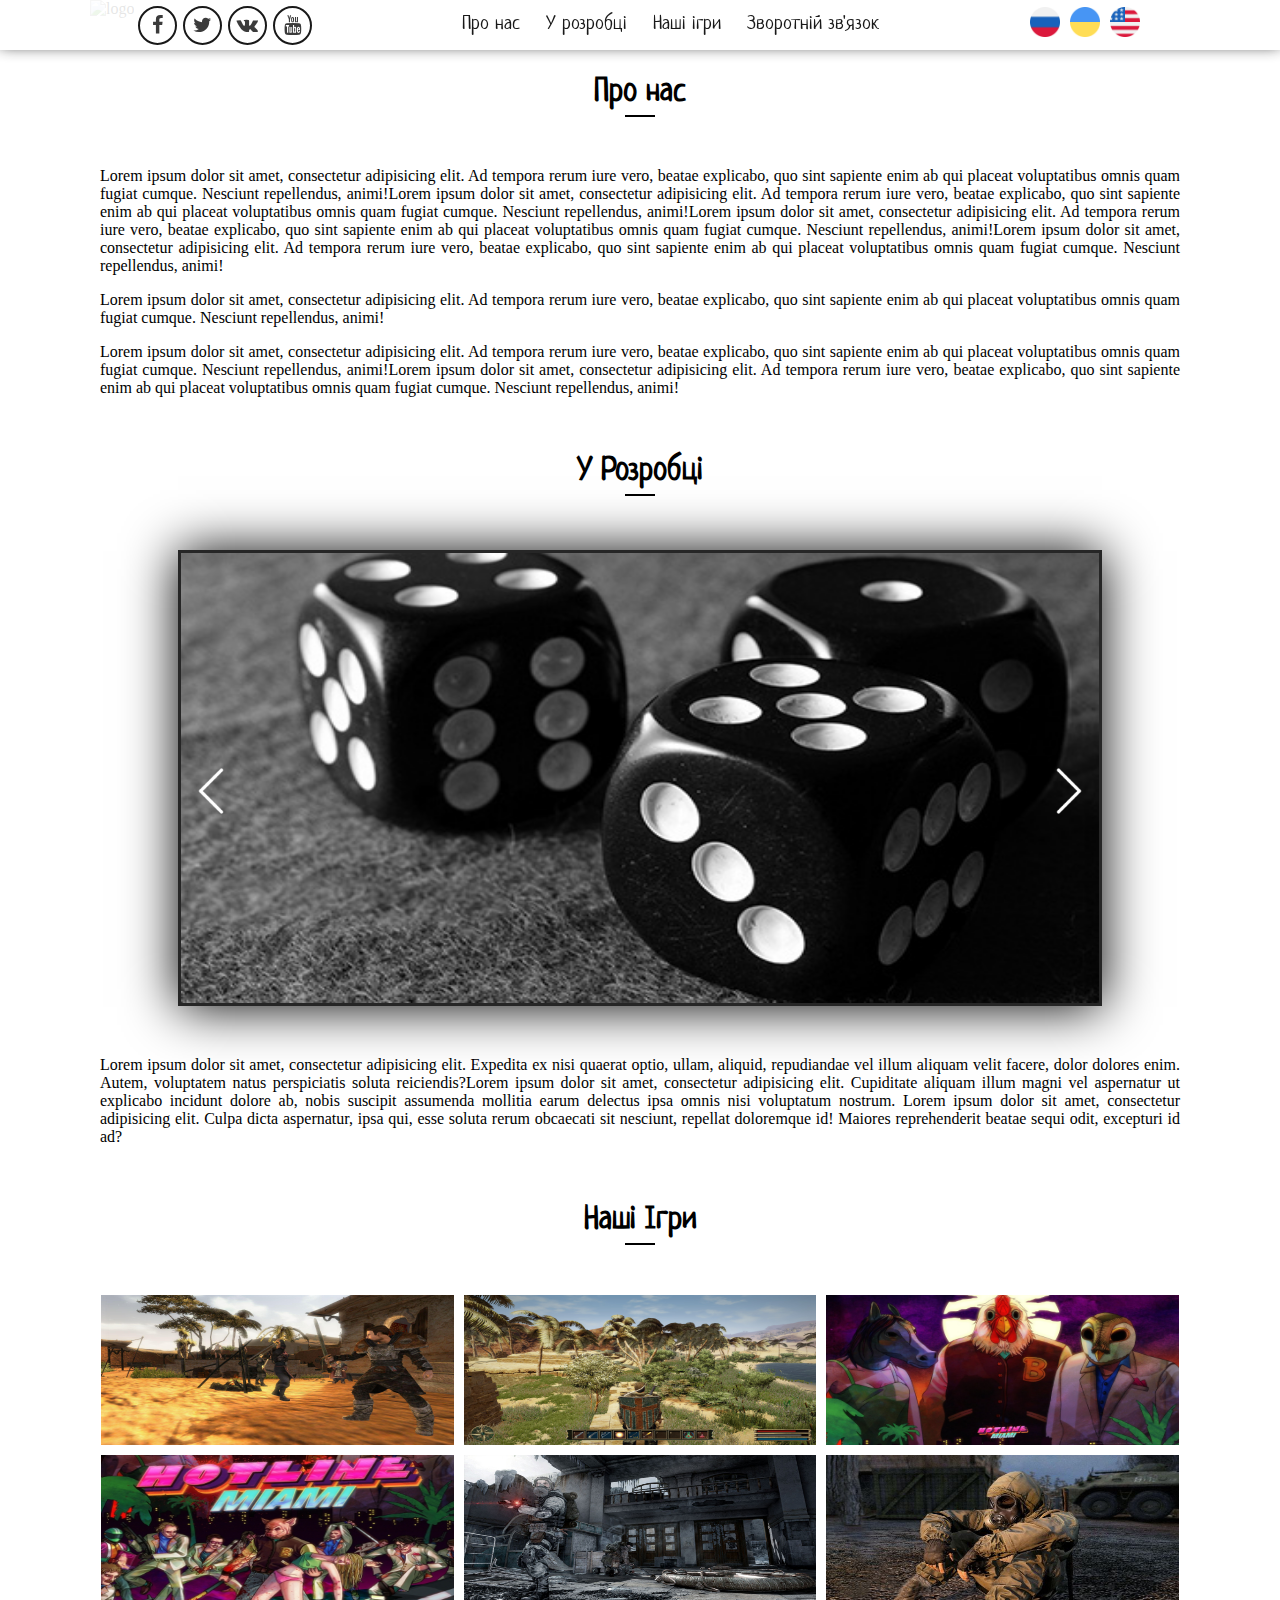
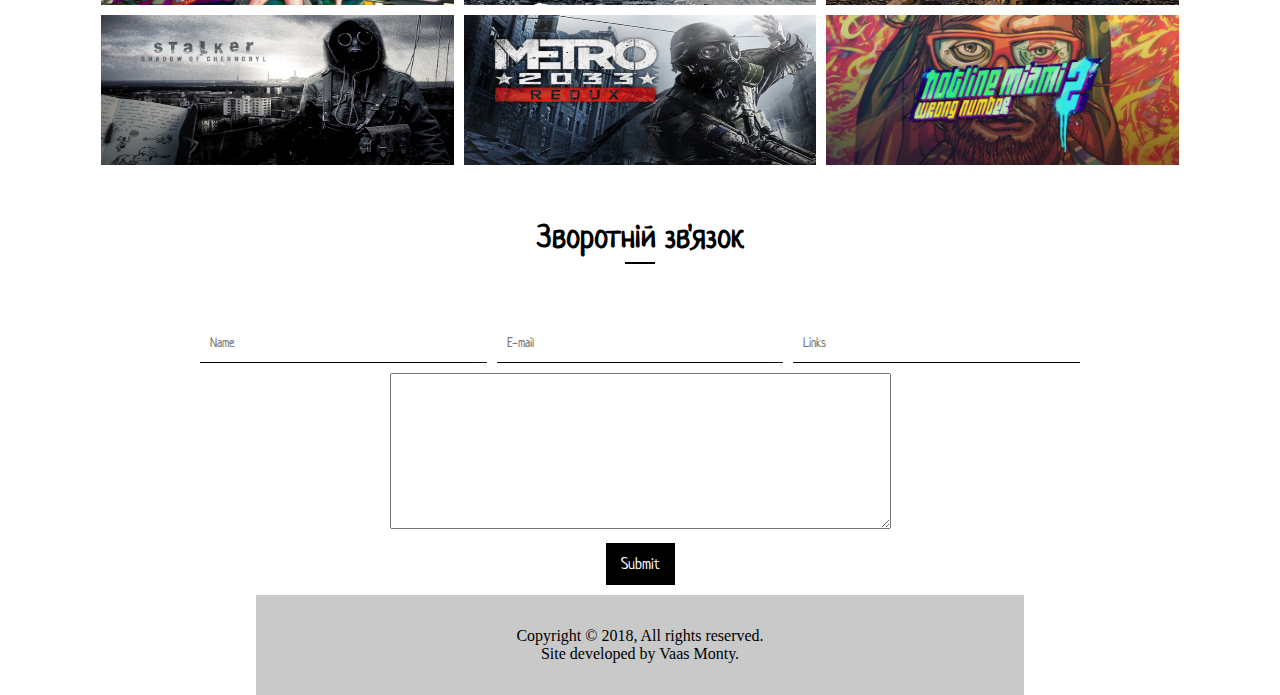
==== commit e74545aa: "added humburger menu" ====
--- a/index.html
+++ b/index.html
@@ -12,18 +12,20 @@
     <script src="js/script.js"></script>
 </head>
 <body>
-   
+    
     <header>
-      
+       
        <div class="headerContent">
-          
+         <label for="headerMenuToggle">&#9776;</label>
+          <input type="checkbox" id="headerMenuToggle" />
+           
            <ul class="socialLinks">
                <li><a href="https://www.facebook.com/" target="_blank"><i class="fa fa-facebook"></i></a></li>
                <li><a href="https://twitter.com/" target="_blank"><i class="fa fa-twitter"></i></a></li>
                <li><a href="http://vk.com/" target="_blank"><i class="fa fa-vk"></i></a></li>
                <li><a href="https://www.youtube.com/" target="_blank"><i class="fa fa-youtube"></i></a></li>
            </ul>
-              
+           
            <ul class="headerMenuLinks">
                <li href="#aboutUs">Про нас</li>
                <li href="#inDev">У розробці</li>
@@ -37,28 +39,32 @@
                <li><img src="img/languageIcons/united-states.png" alt="us"></li>
            </ul>
            
-           <label for="headerMenuToggle">&#9776;</label> 
-           <input type="checkbox" id="headerMenuToggle" />
-           
        </div>
        
     </header>
     
     <main>
-       
+        
         <div class="logo">
             <img src="img/N7.png" alt="logo">
         </div>
         
         <div class="aboutUs" id="aboutUs">
-            <h1>Про нас</h1>
-            <p>Lorem ipsum dolor sit amet, consectetur adipisicing elit. Ad tempora rerum iure vero, beatae explicabo, quo sint sapiente enim ab qui placeat voluptatibus omnis quam fugiat cumque. Nesciunt repellendus, animi!Lorem ipsum dolor sit amet, consectetur adipisicing elit. Ad tempora rerum iure vero, beatae explicabo, quo sint sapiente enim ab qui placeat voluptatibus omnis quam fugiat cumque. Nesciunt repellendus, animi!Lorem ipsum dolor sit amet, consectetur adipisicing elit. Ad tempora rerum iure vero, beatae explicabo, quo sint sapiente enim ab qui placeat voluptatibus omnis quam fugiat cumque. Nesciunt repellendus, animi!Lorem ipsum dolor sit amet, consectetur adipisicing elit. Ad tempora rerum iure vero, beatae explicabo, quo sint sapiente enim ab qui placeat voluptatibus omnis quam fugiat cumque. Nesciunt repellendus, animi!</p>
-            <p>Lorem ipsum dolor sit amet, consectetur adipisicing elit. Ad tempora rerum iure vero, beatae explicabo, quo sint sapiente enim ab qui placeat voluptatibus omnis quam fugiat cumque. Nesciunt repellendus, animi!</p>
-            <p>Lorem ipsum dolor sit amet, consectetur adipisicing elit. Ad tempora rerum iure vero, beatae explicabo, quo sint sapiente enim ab qui placeat voluptatibus omnis quam fugiat cumque. Nesciunt repellendus, animi!Lorem ipsum dolor sit amet, consectetur adipisicing elit. Ad tempora rerum iure vero, beatae explicabo, quo sint sapiente enim ab qui placeat voluptatibus omnis quam fugiat cumque. Nesciunt repellendus, animi!</p>
+            
+            <div>
+                
+                <h1>Про нас</h1>
+                
+                <p>Lorem ipsum dolor sit amet, consectetur adipisicing elit. Ad tempora rerum iure vero, beatae explicabo, quo sint sapiente enim ab qui placeat voluptatibus omnis quam fugiat cumque. Nesciunt repellendus, animi!Lorem ipsum dolor sit amet, consectetur adipisicing elit. Ad tempora rerum iure vero, beatae explicabo, quo sint sapiente enim ab qui placeat voluptatibus omnis quam fugiat cumque. Nesciunt repellendus, animi!Lorem ipsum dolor sit amet, consectetur adipisicing elit. Ad tempora rerum iure vero, beatae explicabo, quo sint sapiente enim ab qui placeat voluptatibus omnis quam fugiat cumque. Nesciunt repellendus, animi!Lorem ipsum dolor sit amet, consectetur adipisicing elit. Ad tempora rerum iure vero, beatae explicabo, quo sint sapiente enim ab qui placeat voluptatibus omnis quam fugiat cumque. Nesciunt repellendus, animi!</p>
+                <p>Lorem ipsum dolor sit amet, consectetur adipisicing elit. Ad tempora rerum iure vero, beatae explicabo, quo sint sapiente enim ab qui placeat voluptatibus omnis quam fugiat cumque. Nesciunt repellendus, animi!</p>
+                <p>Lorem ipsum dolor sit amet, consectetur adipisicing elit. Ad tempora rerum iure vero, beatae explicabo, quo sint sapiente enim ab qui placeat voluptatibus omnis quam fugiat cumque. Nesciunt repellendus, animi!Lorem ipsum dolor sit amet, consectetur adipisicing elit. Ad tempora rerum iure vero, beatae explicabo, quo sint sapiente enim ab qui placeat voluptatibus omnis quam fugiat cumque. Nesciunt repellendus, animi!</p>
+                
+            </div>
+            
         </div>
         
         <div class="gameSlider" id="inDev">
-           
+            
             <h1>У Розробці</h1>
                   
             <div class="slider">
@@ -81,17 +87,25 @@
             
         </div>
         
-        <div class="listOfGames" id="ourGames">
-            <div><img src="img/games/1%20(1).jpg"><!--<span>1</span>--></div>
-            <div><img src="img/games/1%20(2).jpg"><!--<span>1</span>--></div>
-            <div><img src="img/games/1%20(3).jpg"><!--<span>1</span>--></div>
-            <div><img src="img/games/1%20(4).jpg"><!--<span>1</span>--></div>
-            <div><img src="img/games/1%20(5).jpg"><!--<span>1</span>--></div>
-            <div><img src="img/games/1%20(6).jpg"><!--<span>1</span>--></div>
-            <div><img src="img/games/1%20(7).jpg"><!--<span>1</span>--></div>
-            <div><img src="img/games/1%20(8).jpg"><!--<span>1</span>--></div>
-            <div><img src="img/games/1%20(9).jpg"><!--<span>1</span>--></div>
+        <div class="ourGames" id="ourGames">
+            
+            <h1>Наші Ігри</h1>
+            
+            <div class="listOfGames">
+                <div><img src="img/games/1%20(1).jpg"><!--<span>1</span>--></div>
+                <div><img src="img/games/1%20(2).jpg"><!--<span>1</span>--></div>
+                <div><img src="img/games/1%20(3).jpg"><!--<span>1</span>--></div>
+                <div><img src="img/games/1%20(4).jpg"><!--<span>1</span>--></div>
+                <div><img src="img/games/1%20(5).jpg"><!--<span>1</span>--></div>
+                <div><img src="img/games/1%20(6).jpg"><!--<span>1</span>--></div>
+                <div><img src="img/games/1%20(7).jpg"><!--<span>1</span>--></div>
+                <div><img src="img/games/1%20(8).jpg"><!--<span>1</span>--></div>
+                <div><img src="img/games/1%20(9).jpg"><!--<span>1</span>--></div>
+            </div>
+            
         </div>
+        
+        
         
         <div class="feedback" id="feedback">
           
--- a/style/slider.css
+++ b/style/slider.css
@@ -1,10 +1,10 @@
 .slider {
-    margin-top: -50px;
+    margin: -50px 0 50px 0;
 }
 
 .slider-inner {
-	width: 95%;
-	height: 550px;
+	width: 85%;
+	height: 450px;
 	overflow: hidden;        
     margin: auto;
 	border: #262626 solid 3px;
@@ -23,7 +23,7 @@
 
 .prev, .next {
     color: white;
-    width: 5%;
+    width: 50px;
     position: relative;
     z-index: 100;
 	cursor: pointer;
@@ -31,16 +31,62 @@
 }
 
 .prev {
-    top: 300px;
-    left: 50px;
+    top: 270px;
+    left: 8%;
 }
 
 .next {
-    top: 300px;
+    top: 270px;
     float: right;
-    right: 50px;
+    right: 8%;
 }
 
 iframe {
     display: block;
-}+}
+
+@media screen and ( max-width: 1125px ) {
+    
+    .slider-inner {
+        height: 400px;
+    }
+    
+    .prev, .next {
+        top: 240px;
+    }
+    
+}
+
+@media screen and ( max-width: 768px ) {
+    
+    .slider-inner {
+        width: 100%;
+        height: 300px;
+    }
+    
+    .prev, .next {
+        top: 190px;
+    }
+    
+    .prev {
+        left: 1%;
+    }
+    
+    .next {
+        right: 1%;
+    }
+    
+}
+
+@media screen and ( max-width: 468px ) {
+    
+    .slider-inner {
+        height: 250px;
+    }
+    
+    .prev, .next {
+        width: 20px;
+        top: 150px;
+    }
+    
+}
--- a/style/style.css
+++ b/style/style.css
@@ -1,6 +1,7 @@
 body {
     margin: 0;
     left: 0;
+    padding: 0;
     background: #ffffff;
 }
 
@@ -12,6 +13,9 @@
     border-radius: 27%;
     cursor: pointer;
     display: none;
+    position: absolute;
+    right: 10px;
+    z-index: 10;
 }
 
 label:hover {
@@ -28,7 +32,16 @@
 }
 
 h1 {
-    text-align: center;
+    margin: 50px 0;
+    text-align: center;
+}
+
+h1:after {
+    content: "";
+    border-bottom: 2px solid black;
+    width: 30px;
+    display: block;
+    margin: 5px auto;
 }
 
 li, h1, input {
@@ -38,6 +51,10 @@
 a {
     text-decoration: none;
     color: black;
+}
+
+p {
+    text-align: justify;
 }
 
 /********************************************* HEADER ********************************************************/
@@ -184,9 +201,22 @@
 
 /************* ABOUT US ******************/
 
-.aboutUs {
+/*.aboutUs {
+    width: 99vw;
+  position: relative;
+  left: 50%;
+  right: 50%;
+  margin-left: -50vw;
+  margin-right: -50vw;
+}*/
+
+.aboutUs, .gameSlider {
     margin: 0 10px;
 }
+
+/************* IN DEVELOPMENT ************/
+
+
 
 /************* LIST OF GAMES *************/
 
@@ -290,9 +320,8 @@
 @media screen and ( max-width: 768px ) {
     
     .listOfGames {
-        max-width: 400px;
         padding: 0 10px;
-        grid-template-columns: repeat(1, 1fr);
+        grid-template-columns: repeat(2, 1fr);
     }
     
     .listOfGames div {
@@ -336,8 +365,33 @@
         display: none;
     }
     
+    .headerMenuLinks {
+        position: absolute;
+        margin: 50px 0 0 0;
+        width: 100%;
+    }
+    
+    .headerMenuLinks li {
+        margin: 0;
+        font-size: 30px;
+        background-color: #fff;
+    }
+    
+    .languageItems {
+        position: absolute;
+        background-color: #fff;
+        margin: 250px 0 0 0;
+        padding: 5px 0;
+        width: 100%;
+    }
+    
     label {
         display: block;
+    }
+    
+    .listOfGames {
+        max-width: 400px;
+        grid-template-columns: repeat(1, 1fr);
     }
     
     .feedbackInput {
@@ -350,6 +404,14 @@
         max-width: 300px;
     }
     
+    input[type=checkbox]:checked ~ .headerMenuLinks {
+        display: block;
+    }
+    
+    input[type=checkbox]:checked ~ .languageItems {
+        display: flex;
+    }
+    
 }
 
 /*@media screen and ( max-width: 468px ) {
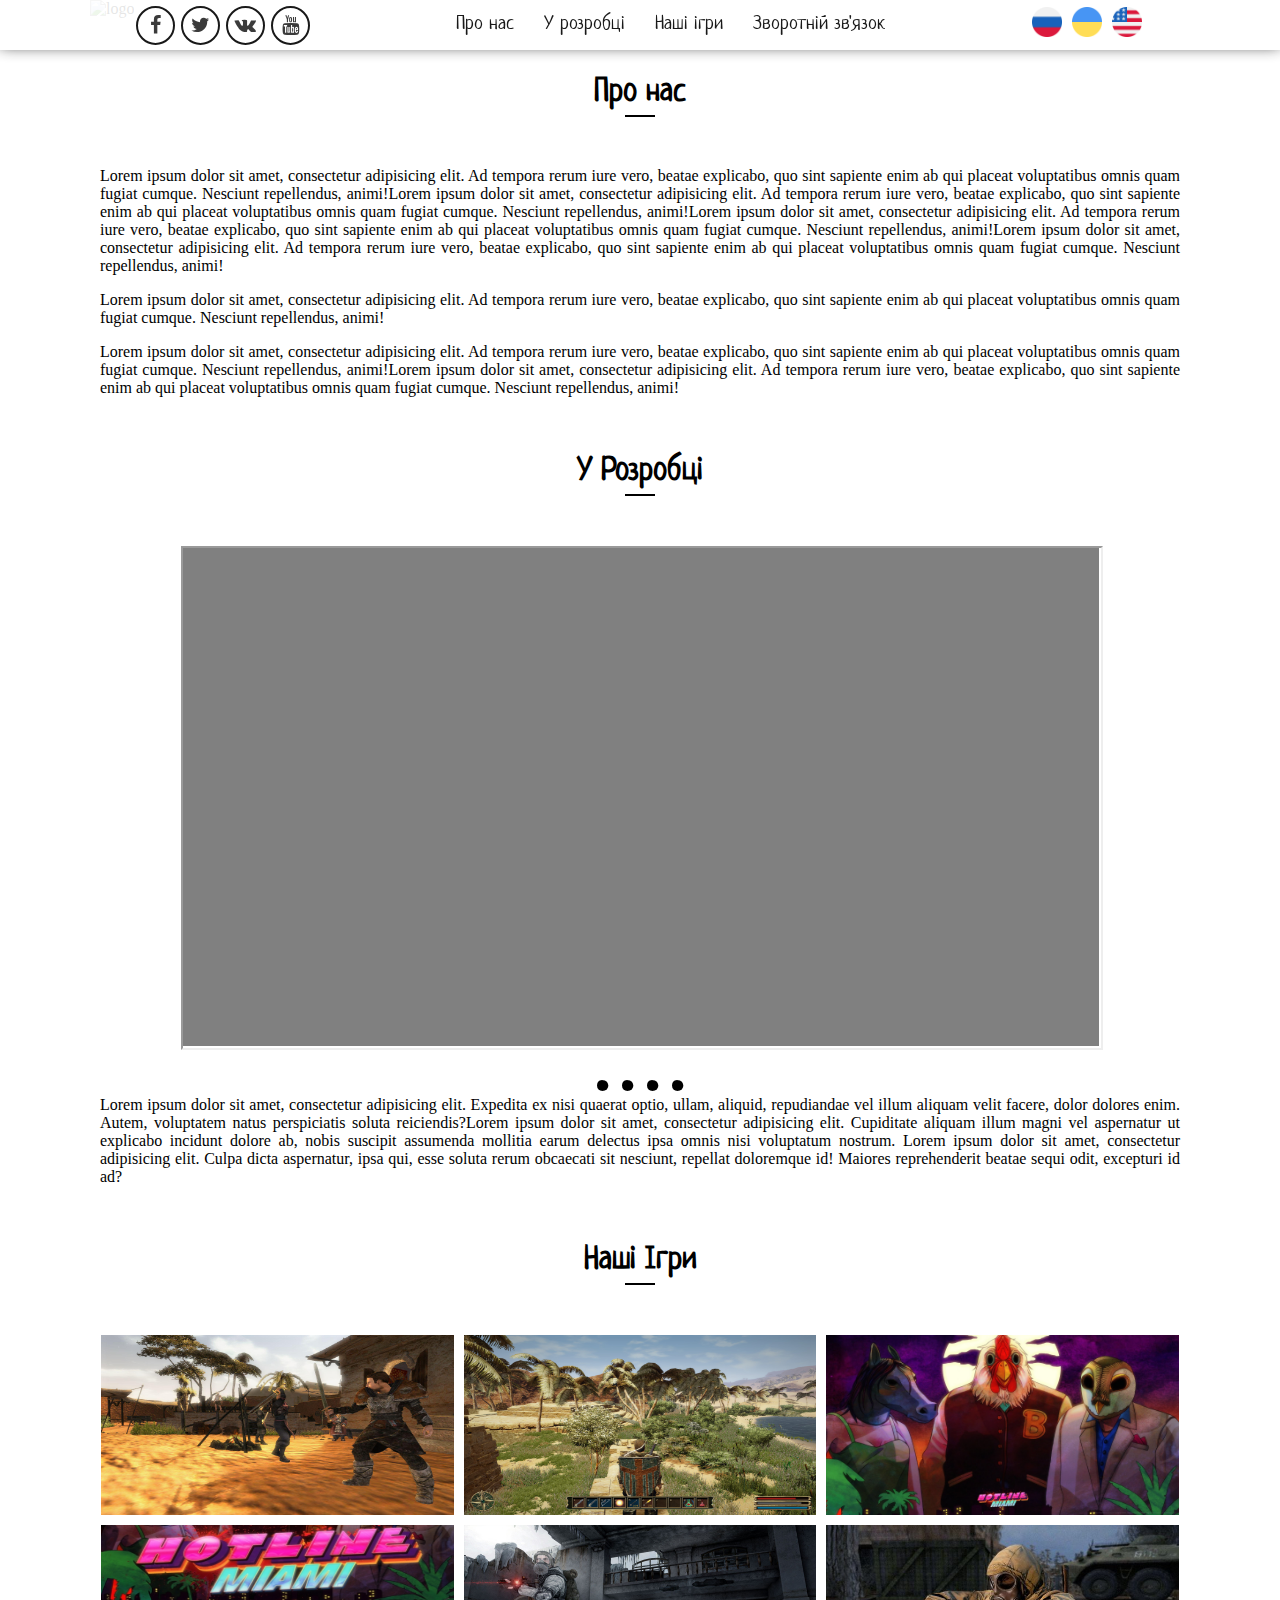
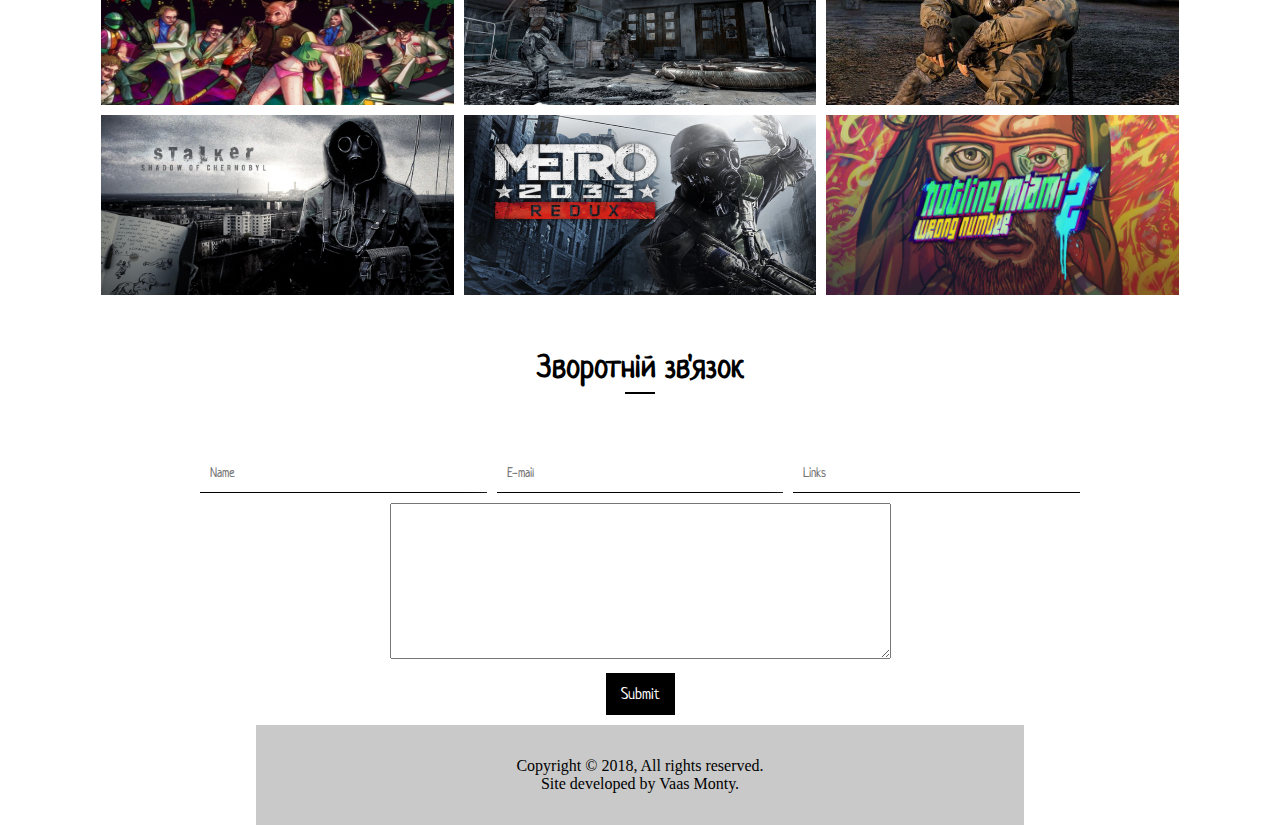
==== commit 42c41054: "added new slider" ====
--- a/index.html
+++ b/index.html
@@ -27,14 +27,14 @@
            </ul>
            
            <ul class="headerMenuLinks">
-               <li href="#aboutUs">Про нас</li>
+               <li href="#aboutUs" class="active">Про нас</li>
                <li href="#inDev">У розробці</li>
                <li href="#ourGames">Наші ігри</li>
                <li href="#feedback">Зворотній зв'язок</li>
            </ul>
            
            <ul class="languageItems">
-               <li><img src="img/languageIcons/russia.png" alt="rus"></li>
+               <li><img src="img/languageIcons/russia.png" alt="ru"></li>
                <li><img src="img/languageIcons/ukraine.png" alt="ua"></li>
                <li><img src="img/languageIcons/united-states.png" alt="us"></li>
            </ul>
@@ -68,18 +68,12 @@
             <h1>У Розробці</h1>
                   
             <div class="slider">
-               
-                <img src="img/sliderImg/left-arrow.png" class="prev">
-                  
-                <img src="img/sliderImg/right-arrow.png" class="next">
-                   
-                <div class="slider-inner">
-                    <img src="img/sliderImg/image1.jpg" class="active">
-                    <img src="img/sliderImg/image2.jpg">
-                    <img src="img/sliderImg/image3.jpg">
-                    <img src="img/sliderImg/image4.jpg">
-                    <iframe src="https://www.youtube.com/embed/Ei1guHLJtSY" allowfullscreen></iframe>
+              
+                <div class="sliderContent">
+                    <iframe src="https://www.youtube.com/embed/ixzK0jqLO70" allowfullscreen></iframe>
                 </div>
+                
+                <ul class="sliderBull"></ul>
                     
             </div>
             
@@ -92,15 +86,15 @@
             <h1>Наші Ігри</h1>
             
             <div class="listOfGames">
-                <div><img src="img/games/1%20(1).jpg"><!--<span>1</span>--></div>
-                <div><img src="img/games/1%20(2).jpg"><!--<span>1</span>--></div>
-                <div><img src="img/games/1%20(3).jpg"><!--<span>1</span>--></div>
-                <div><img src="img/games/1%20(4).jpg"><!--<span>1</span>--></div>
-                <div><img src="img/games/1%20(5).jpg"><!--<span>1</span>--></div>
-                <div><img src="img/games/1%20(6).jpg"><!--<span>1</span>--></div>
-                <div><img src="img/games/1%20(7).jpg"><!--<span>1</span>--></div>
-                <div><img src="img/games/1%20(8).jpg"><!--<span>1</span>--></div>
-                <div><img src="img/games/1%20(9).jpg"><!--<span>1</span>--></div>
+                <div><a href="games/game1/game1.html"><img src="img/games/1%20(1).jpg"></a></div>
+                <div><a href="games/game.html"><img src="img/games/1%20(2).jpg"></a></div>
+                <div><a href="games/game.html"><img src="img/games/1%20(3).jpg"></a></div>
+                <div><a href="games/game.html"><img src="img/games/1%20(4).jpg"></a></div>
+                <div><a href="games/game.html"><img src="img/games/1%20(5).jpg"></a></div>
+                <div><a href="games/game.html"><img src="img/games/1%20(6).jpg"></a></div>
+                <div><a href="games/game.html"><img src="img/games/1%20(7).jpg"></a></div>
+                <div><a href="games/game.html"><img src="img/games/1%20(8).jpg"></a></div>
+                <div><a href="games/game.html"><img src="img/games/1%20(9).jpg"></a></div>
             </div>
             
         </div>
--- a/style/slider.css
+++ b/style/slider.css
@@ -1,92 +1,37 @@
 .slider {
-    margin: -50px 0 50px 0;
+    width: 85%;
+    height: 500px;
+    background: gray;
+    margin: 0 auto;
 }
 
-.slider-inner {
-	width: 85%;
-	height: 450px;
-	overflow: hidden;        
-    margin: auto;
-	border: #262626 solid 3px;
-    box-shadow: 0 1px 50px black;
+.slider img {
+    width: 100%;
+    height: 500px;
 }
 
-.slider-inner img, iframe {
-	display: none;
-	width: 100%;
-    height: 100%;
+.sliderBull {
+    display: flex;
+    justify-content: center;
+    align-items: center;
+    margin: 0;
+    padding: 0;
+    font-size: 50px;
 }
 
-.slider-inner img.active {
-	display: inline-block;
+.sliderBull li {
+    margin: 0 5px;
+    cursor: pointer;
+    transition: .5s;
 }
 
-.prev, .next {
-    color: white;
-    width: 50px;
-    position: relative;
-    z-index: 100;
-	cursor: pointer;
-    filter: invert(1);
-}
 
-.prev {
-    top: 270px;
-    left: 8%;
-}
-
-.next {
-    top: 270px;
-    float: right;
-    right: 8%;
+.sliderBull li:hover {
+    transition: .5s;
+    color: gray;
 }
 
 iframe {
-    display: block;
-}
-
-@media screen and ( max-width: 1125px ) {
-    
-    .slider-inner {
-        height: 400px;
-    }
-    
-    .prev, .next {
-        top: 240px;
-    }
-    
-}
-
-@media screen and ( max-width: 768px ) {
-    
-    .slider-inner {
-        width: 100%;
-        height: 300px;
-    }
-    
-    .prev, .next {
-        top: 190px;
-    }
-    
-    .prev {
-        left: 1%;
-    }
-    
-    .next {
-        right: 1%;
-    }
-    
-}
-
-@media screen and ( max-width: 468px ) {
-    
-    .slider-inner {
-        height: 250px;
-    }
-    
-    .prev, .next {
-        width: 20px;
-        top: 150px;
-    }
-    
-}
+    width: 100%;
+    height: 500px;
+}--- a/style/style.css
+++ b/style/style.css
@@ -51,10 +51,27 @@
 a {
     text-decoration: none;
     color: black;
+    cursor: pointer;
 }
 
 p {
     text-align: justify;
+}
+
+::-webkit-scrollbar {
+    width: 10px;
+}
+
+::-webkit-scrollbar-track {
+    background: #f1f1f1; 
+}
+
+::-webkit-scrollbar-thumb {
+    background: #888; 
+}
+
+::-webkit-scrollbar-thumb:hover {
+    background: #555; 
 }
 
 /********************************************* HEADER ********************************************************/
@@ -150,21 +167,15 @@
 .headerMenuLinks li {
     cursor: pointer;
     height: 45px;
-    padding: 5px 10px 0 10px;
+    padding: 5px 15px 0 15px;
     text-align: center;
     line-height: 35px;
     font-size: 20px;
-    margin: 0 3px;
     transition: .5s;
 }
 
 .headerMenuLinks li:hover {
-    background: green;
-}
-
-.headerMenuLinks a {
-    width: auto;
-    height: auto;
+    background: green !important;
 }
 
 /************* HEADER LANGUAGES *************/
@@ -216,7 +227,9 @@
 
 /************* IN DEVELOPMENT ************/
 
-
+.gameSlider p {
+    margin: 50px 0 0 0;
+}
 
 /************* LIST OF GAMES *************/
 
@@ -230,20 +243,19 @@
 }
 
 .listOfGames div {
+    text-align: center;
     background: silver;
-    text-align: center;
-    height: 150px;
+    height: 180px;
+    cursor: pointer;
 }
 
 /*.listOfGames div span {
+    color: white;
     position: relative;
-    bottom: 90px;
-    color: white;
+    bottom: 100px;
+    background: green;
+    padding: 24% 48.1% 22.5% 50%;
 }*/
-
-.listOfGames div:nth-child(even) {
-    background: white;
-}
 
 .listOfGames div img {
     width: 100%;
@@ -307,12 +319,13 @@
 /********************************************* MEDIA QUERIES ********************************************************/
 
 @media screen and ( max-width: 1125px ) {
+    
     main {
         width: 100%;
     }
     
-    .socialLinks {
-        padding: 0 0 0 5px;
+    .headerMenuLinks li {
+        font-size: 18px;
     }
     
 }
@@ -344,7 +357,8 @@
     }*/
     
     .headerMenuLinks li {
-        font-size: 14px;
+        font-size: 15px;
+        padding: 5px 10px 0 10px;
     }
     
     .languageItems img {
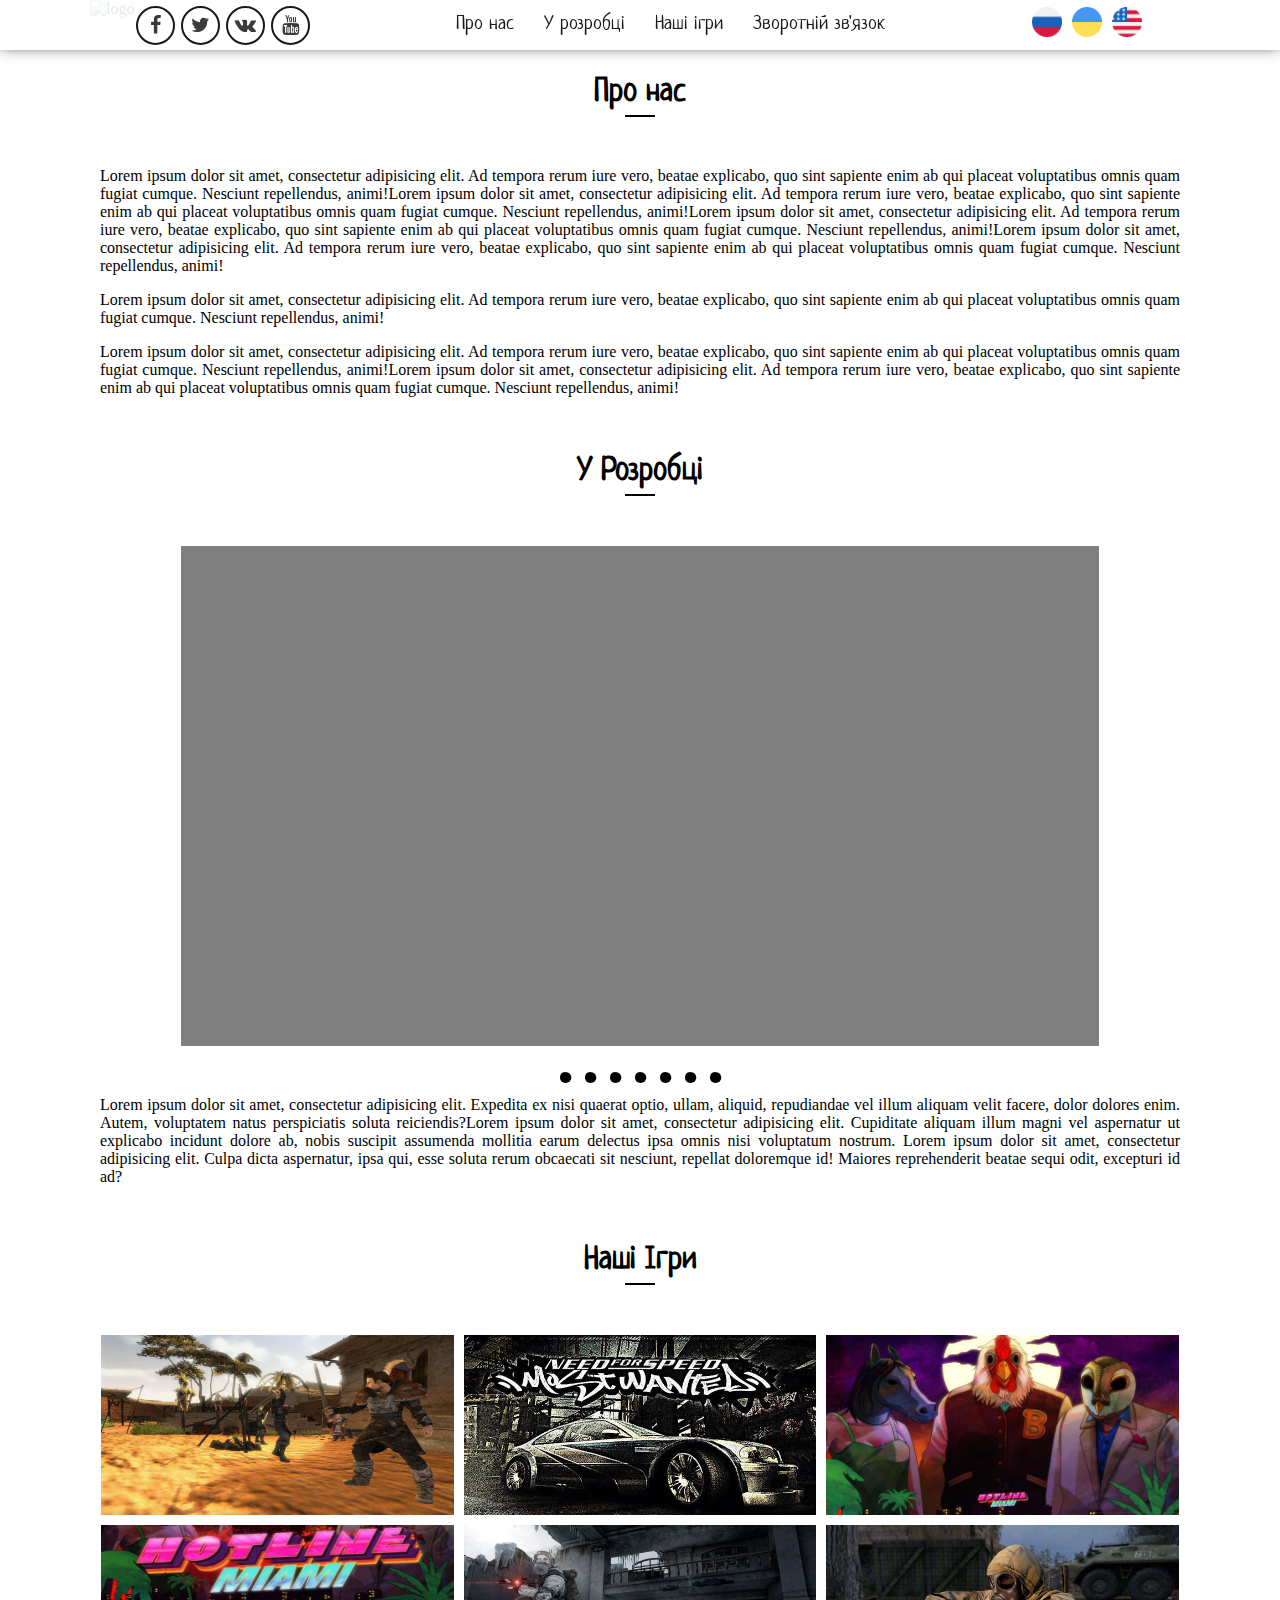
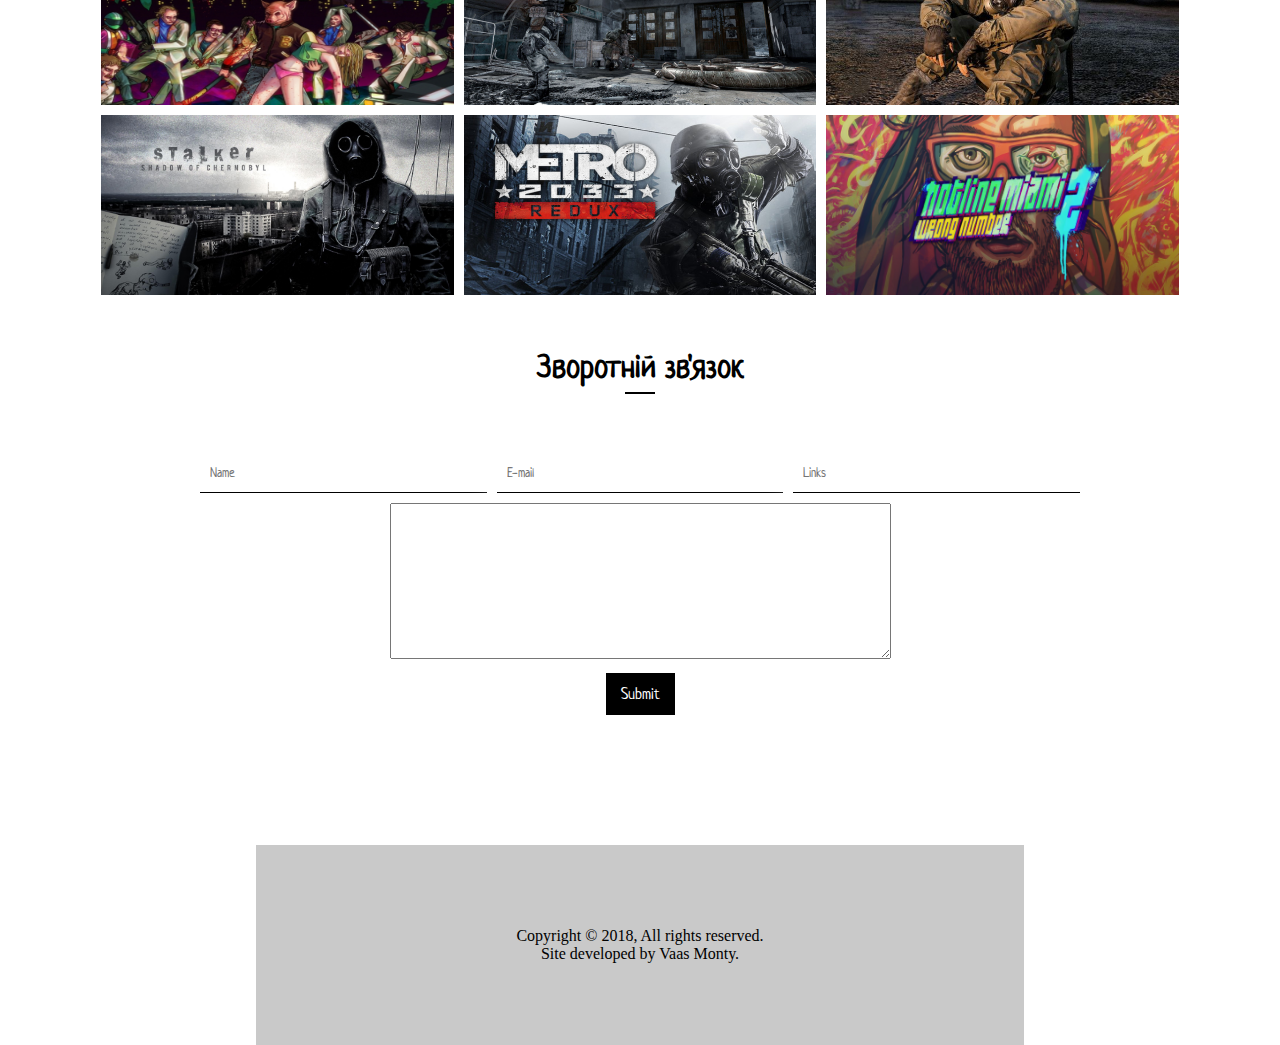
==== commit aea3fff2: "added games" ====
--- a/index.html
+++ b/index.html
@@ -69,9 +69,7 @@
                   
             <div class="slider">
               
-                <div class="sliderContent">
-                    <iframe src="https://www.youtube.com/embed/ixzK0jqLO70" allowfullscreen></iframe>
-                </div>
+                <div class="sliderContent"></div>
                 
                 <ul class="sliderBull"></ul>
                     
@@ -86,8 +84,8 @@
             <h1>Наші Ігри</h1>
             
             <div class="listOfGames">
-                <div><a href="games/game1/game1.html"><img src="img/games/1%20(1).jpg"></a></div>
-                <div><a href="games/game.html"><img src="img/games/1%20(2).jpg"></a></div>
+                <div><a href="games/gothic3/gothic3.html"><img src="img/games/1%20(1).jpg"></a></div>
+                <div><a href="games/nfsmw/nfsmw.html"><img src="img/games/1%20(2).jpg"></a></div>
                 <div><a href="games/game.html"><img src="img/games/1%20(3).jpg"></a></div>
                 <div><a href="games/game.html"><img src="img/games/1%20(4).jpg"></a></div>
                 <div><a href="games/game.html"><img src="img/games/1%20(5).jpg"></a></div>
--- a/style/slider.css
+++ b/style/slider.css
@@ -1,13 +1,11 @@
 .slider {
     width: 85%;
-    height: 500px;
     background: gray;
     margin: 0 auto;
 }
 
 .slider img {
     width: 100%;
-    height: 500px;
 }
 
 .sliderBull {
@@ -25,7 +23,6 @@
     transition: .5s;
 }
 
-
 .sliderBull li:hover {
     transition: .5s;
     color: gray;
@@ -33,5 +30,23 @@
 
 iframe {
     width: 100%;
+}
+
+iframe, .slider img, .slider {
     height: 500px;
+}
+
+@media screen and ( max-width: 768px ) {
+    iframe, .slider img, .slider {
+        height: 300px;
+    }
+}
+
+@media screen and ( max-width: 468px ) {
+    iframe, .slider img, .slider {
+        height: 200px;
+    }
+    .sliderBull {
+        font-size: 30px;
+    }
 }--- a/style/style.css
+++ b/style/style.css
@@ -264,6 +264,10 @@
 
 /************* FEEDBACK *****************/
 
+.feedback {
+    height: 500px;
+}
+
 .feedbackInput, .textarea, .feedback .feedbackSubmit {
     text-align: center;
 }
@@ -307,7 +311,7 @@
 
 .bottomTest {
     width: 60%;
-    height: 100px;
+    height: 200px;
     margin: auto;
     background: #c9c9c9;
     text-align: center;
